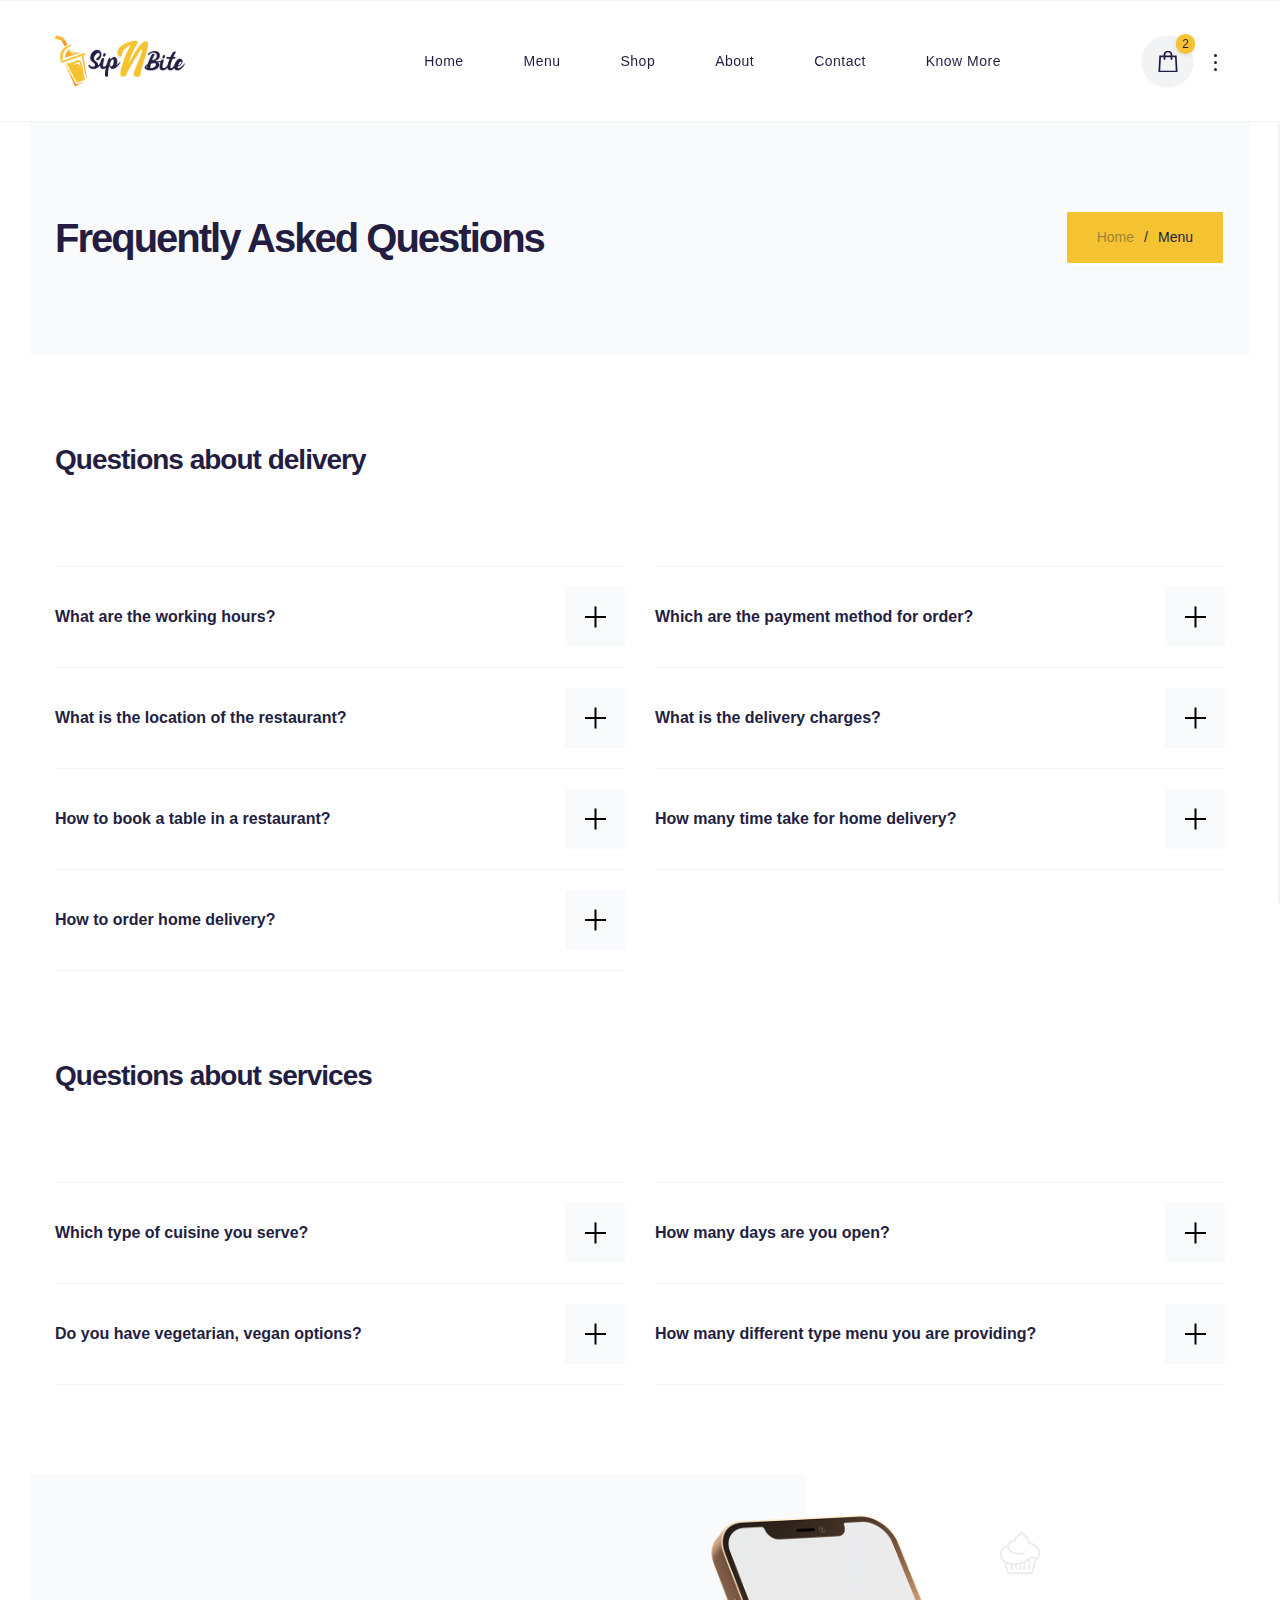
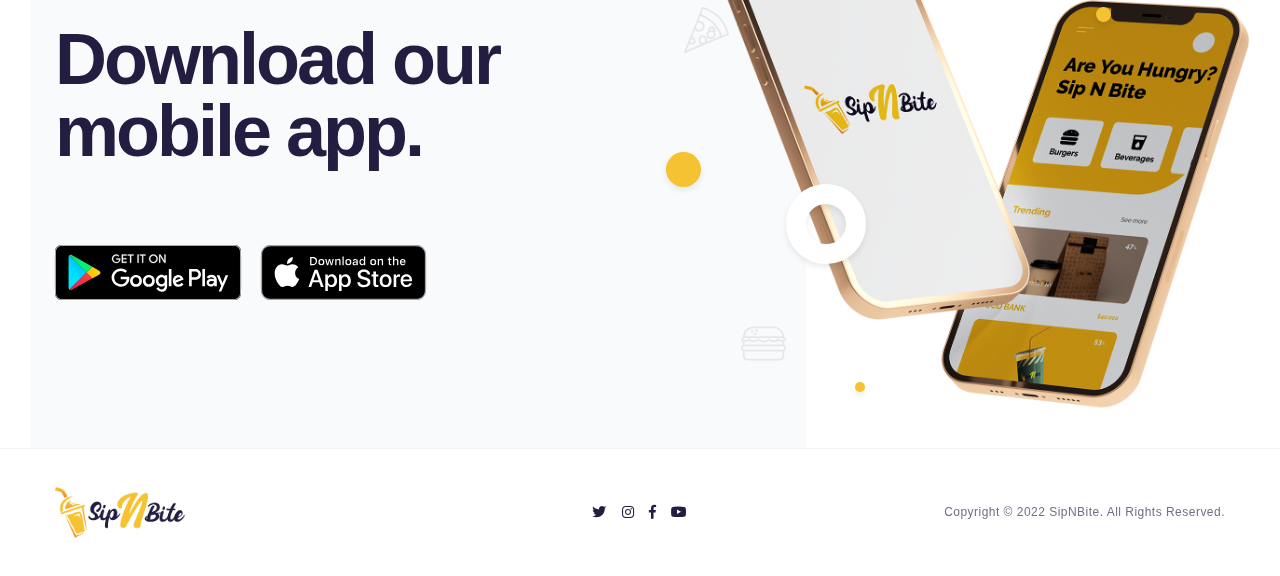
==== faq.html @ 58cc117c "Add files via upload" ====
<!DOCTYPE html>
<html lang="zxx">


<meta http-equiv="content-type" content="text/html;charset=utf-8" />
<head>
  <meta charset="UTF-8">
  <meta name="viewport" content="width=device-width, initial-scale=1.0">
  <meta http-equiv="X-UA-Compatible" content="ie=edge">
  <!-- color of address bar in mobile browser -->
  <meta name="theme-color" content="#F5C332">
  <!-- favicon  -->
  <link rel="shortcut icon" href="img/ui/logo.ico" type="image/x-icon">
  <!-- font awesome css -->
  <link rel="stylesheet" href="css/plugins/font-awesome.min.css">
  <!-- bootstrap css -->
  <link rel="stylesheet" href="css/plugins/bootstrap.min.css">
  <!-- swiper css -->
  <link rel="stylesheet" href="css/plugins/swiper.min.css">
  <!-- datepicker css -->
  <link rel="stylesheet" href="css/plugins/datepicker.css">
  <!-- mapbox css -->
  <link href="css/plugins/mapbox-style.css" rel='stylesheet'>
  <!-- fancybox css -->
  <link rel="stylesheet" href="css/plugins/fancybox.min.css">
  <!-- sipnbite css -->
  <link rel="stylesheet" href="css/style.css">
  <!-- page title -->
  <title>SipNBite</title>
</head>

<body>
  <!-- app wrapper -->
  <div class="sb-app">
    <!-- preloader -->
    <div class="sb-preloader">
      <div class="sb-preloader-bg"></div>
      <div class="sb-preloader-body">
        <div class="sb-loading">
          <div class="sb-percent"><span class="sb-preloader-number" data-count="101">00</span><span>%</span></div>
        </div>
        <div class="sb-loading-bar">
          <div class="sb-bar"></div>
        </div>
      </div>
    </div>
    <!-- preloader end -->
    <!-- click effect -->
    <div class="sb-click-effect"></div>
    <!-- loader -->
    <div class="sb-load"></div>
    <!-- top bar -->
    <div class="sb-top-bar-frame">
      <div class="sb-top-bar-bg"></div>
      <div class="container">
        <div class="sb-top-bar">
          <a href="index.html" class="sb-logo-frame">
            <!-- logo img -->
            <img src="img/ui/logo.png" alt="sipnbite">
          </a>
          <!-- menu -->
          <div class="sb-right-side">
            <nav id="sb-dynamic-menu" class="sb-menu-transition">
              <ul class="sb-navigation">
                <li>
                  <a href="index.html">Home</a>
                </li>
                <li>
                  <a href="menu.html">Menu</a>
                </li>
                <li>
                  <a href="shop.html">Shop</a>
                </li>
                <li>
                  <a href="about.html">About</a>
                </li>
                <li>
                  <a href="contact.html">Contact</a>
                </li>
                <li class="sb-has-children">
                  <a href="">Know More</a>
                  <ul>
                    <li><a href="gallery.html">Gallery</a></li>
                    <li><a href="reservation.html">Reservation</a></li>
                    <li><a href="faq.html">FAQ</a></li>
                  </ul>
                </li>
              </ul>
            </nav>
            <div class="sb-buttons-frame">
              <!-- button -->
              <div class="sb-btn sb-btn-2 sb-btn-gray sb-btn-icon sb-m-0 sb-btn-cart">
                <span class="sb-icon">
                  <img src="img/ui/icons/cart.svg" alt="icon">
                </span>
                <i class="sb-cart-number">2</i>
              </div>
              <!-- button end -->
              <!-- menu btn -->
              <div class="sb-menu-btn"><span></span></div>
              <!-- info btn -->
              <div class="sb-info-btn"><span></span></div>
            </div>
          </div>
        </div>
      </div>
      <!-- info bar -->
      <div class="sb-info-bar">
        <div class="sb-infobar-content">
          <div class="sb-ib-title-frame sb-mb-30">
            <h4>Contact</h4><i class="fas fa-arrow-down"></i>
          </div>
          <ul class="sb-list sb-mb-30">
            <li><b>Address:</b><span>25 Waverley Rd, Malvern East</span></li>
            <li><b>Working hours:</b><span> 11:00am - 01:30am</span></li>
            <li><b>Phone:</b><span> 03 9563 5738</span></li>
            <li><b>Email:</b><span>contact@sipnbite.com</span></li>
          </ul>
        </div>
        <div class="sb-info-bar-footer">
          <ul class="sb-social">
            <li><a href="#."><i class="fab fa-twitter"></i></a></li>
            <li><a href="#."><i class="fab fa-instagram"></i></a></li>
            <li><a href="#."><i class="fab fa-facebook-f"></i></a></li>
            <li><a href="#."><i class="fab fa-youtube"></i></a></li>
          </ul>
        </div>
      </div>
      <!-- info bar end -->
      <!-- minicart -->
      <div class="sb-minicart">
        <div class="sb-minicart-content">
          <div class="sb-ib-title-frame sb-mb-30">
            <h4>Your order.</h4><i class="fas fa-arrow-down"></i>
          </div>
          <a href="product.html" class="sb-menu-item sb-menu-item-sm sb-mb-15">
            <div class="sb-cover-frame">
              <img src="img/menu/kebabs/ck.jpg" alt="product">
            </div>
            <div class="sb-card-tp">
              <h4 class="sb-card-title">Chicken Kebab</h4>
              <div class="sb-price"><sub>$</sub> 10.99</div>
            </div>
          </a>
          <a href="product.html" class="sb-menu-item sb-menu-item-sm sb-mb-15">
            <div class="sb-cover-frame">
              <img src="img/menu/vegetarian/fw.jpg" alt="product">
            </div>
            <div class="sb-card-tp">
              <h4 class="sb-card-title">Falafel</h4>
              <div class="sb-price"><sub>$</sub> 10.99</div>
            </div>
          </a>
        </div>
        <div class="sb-minicart-footer">
          <!-- button -->
          <a href="cart.html" class="sb-btn sb-btn-gray sb-btn-text">
            <span>View order</span>
          </a>
          <!-- button end -->
          <!-- button -->
          <a href="checkout.html" class="sb-btn sb-btn-text">
            <span>Checkout</span>
          </a>
          <!-- button end -->
        </div>
      </div>
      <!-- minicart end -->
    </div>
    <!-- top bar end -->

    <!-- dynamic content -->
    <div id="sb-dynamic-content" class="sb-transition-fade">

      <!-- banner -->
      <section class="sb-banner sb-banner-xs sb-banner-color">
        <div class="container">
          <div class="row">
            <div class="col-lg-12">
              <!-- main title -->
              <div class="sb-main-title-frame">
                <div class="sb-main-title">
                  <h1 class="sb-h2">Frequently Asked Questions</h1>
                  <ul class="sb-breadcrumbs">
                    <li><a href="index.html">Home</a></li>
                    <li><a href="#.">Menu</a></li>
                  </ul>
                </div>
              </div>
              <!-- main title end -->
            </div>
          </div>
        </div>
      </section>
      <!-- banner end -->

      <!-- faq 1 -->
      <section class="sb-p-90-0">
        <div class="container">
          <div class="row">
            <div class="col-lg-12">
              <div class="sb-mb-90">
                <h2 class="sb-cate-title">Questions about delivery</h2>
              </div>
            </div>
            <div class="col-lg-6">
              <ul class="sb-faq">
                <li>
                  <div class="sb-question">
                    <h4>What are the working hours?</h4>
                    <span class="sb-plus-minus-toggle sb-collapsed"></span>
                  </div>
                  <div class="sb-answer sb-text">We are open at Morning 11:00AM and Close at Night 1:30AM</div>
                </li>
                <li>
                  <div class="sb-question">
                    <h4>What is the location of the restaurant?</h4>
                    <span class="sb-plus-minus-toggle sb-collapsed"></span>
                  </div>
                  <div class="sb-answer sb-text">We are located at 26 Waverley Rd, Malvern East VIC 3145, Australia</div>
                </li>
                <li>
                  <div class="sb-question">
                    <h4>How to book a table in a restaurant?</h4>
                    <span class="sb-plus-minus-toggle sb-collapsed"></span>
                  </div>
                  <div class="sb-answer sb-text">Visit our website and click on Know More, you can see reservation option and there you have to provide some details about you in form and click reserve button for booking table. we will inform you via message.</div>
                </li>
                <li>
                  <div class="sb-question">
                    <h4>How to order home delivery?</h4>
                    <span class="sb-plus-minus-toggle sb-collapsed"></span>
                  </div>
                  <div class="sb-answer sb-text">Click on shop page and you can see some popular and best selling items. If you want more items to see then you need to click on view all button for browse full menu. From where you can all restaurant menu items. <br> Which product you want to order just only you have to click on add to cart and from cart you can check out. </div>
                </li>
              </ul>
            </div>
            <div class="col-lg-6">
              <ul class="sb-faq">
                <li>
                  <div class="sb-question">
                    <h4>Which are the payment method for order?</h4>
                    <span class="sb-plus-minus-toggle sb-collapsed"></span>
                  </div>
                  <div class="sb-answer sb-text">We are offering net banking and cash on delivery. So you can order with your comfortable method.</div>
                </li>
                <li>
                  <div class="sb-question">
                    <h4>What is the delivery charges?</h4>
                    <span class="sb-plus-minus-toggle sb-collapsed"></span>
                  </div>
                  <div class="sb-answer sb-text">We are offering FREE delivery on order above $25. If order is less than $25 then we are charges $5.</div>
                </li>
                <li>
                  <div class="sb-question">
                    <h4>How many time take for home delivery?</h4>
                    <span class="sb-plus-minus-toggle sb-collapsed"></span>
                  </div>
                  <div class="sb-answer sb-text">Generally it will take 20 to 30 minutes for delivery.</div>
                </li>
              </ul>
            </div>
          </div>
        </div>
      </section>
      <!-- faq 1 end -->

      <!-- faq 2 -->
      <section class="sb-p-90-90">
        <div class="container">
          <div class="row">
            <div class="col-lg-12">
              <div class="sb-mb-90">
                <h2 class="sb-cate-title">Questions about services</h2>
              </div>
            </div>
            <div class="col-lg-6">
              <ul class="sb-faq">
                <li>
                  <div class="sb-question">
                    <h4>Which type of cuisine you serve?</h4>
                    <span class="sb-plus-minus-toggle sb-collapsed"></span>
                  </div>
                  <div class="sb-answer sb-text">We are serving Turkish cuision in our restaurant.</div>
                </li>
                <li>
                  <div class="sb-question">
                    <h4>Do you have vegetarian, vegan options?</h4>
                    <span class="sb-plus-minus-toggle sb-collapsed"></span>
                  </div>
                  <div class="sb-answer sb-text">Yes, We are offering vegetarian and vegan. But we are offering Non-veg also. </div>
                </li>
                
              </ul>
            </div>
            <div class="col-lg-6">
              <ul class="sb-faq">
                <li>
                  <div class="sb-question">
                    <h4>How many days are you open?</h4>
                    <span class="sb-plus-minus-toggle sb-collapsed"></span>
                  </div>
                  <div class="sb-answer sb-text">We are open all days from morning 11:00 am to night 1:30 am.</div>
                </li>
                <li>
                  <div class="sb-question">
                    <h4>How many different type menu you are providing?</h4>
                    <span class="sb-plus-minus-toggle sb-collapsed"></span>
                  </div>
                  <div class="sb-answer sb-text">We are providing Kebabs, Sides, Sopus, Pides, Mains, vegetarian, Drinks and Desserts.</div>
                </li>
              </ul>
            </div>
          </div>
        </div>
      </section>
      <!-- faq 2 end -->

      <!-- call to action -->
      <section class="sb-call-to-action">
        <div class="sb-bg-3"></div>
        <div class="container">
          <div class="row">
            <div class="col-lg-6 align-self-center">
              <div class="sb-cta-text">
                <h2 class="sb-h1 sb-mb-30">Download our mobile app.</h2><br><br>
                <a href="#." target="_blank" data-no-swup class="sb-download-btn"><img src="img/buttons/1.svg" alt="img"></a>
                <a href="#." target="_blank" data-no-swup class="sb-download-btn"><img src="img/buttons/2.svg" alt="img"></a>
              </div>
            </div>
            <div class="col-lg-6">
              <div class="sb-illustration-3">
                <img src="img/illustrations/phones.png" alt="phones" class="sb-phones">
                <div class="sb-cirkle-1"></div>
                <div class="sb-cirkle-2"></div>
                <div class="sb-cirkle-3"></div>
                <div class="sb-cirkle-4"></div>
                <img src="img/illustrations/1.svg" alt="phones" class="sb-pik-1">
                <img src="img/illustrations/2.svg" alt="phones" class="sb-pik-2">
                <img src="img/illustrations/3.svg" alt="phones" class="sb-pik-3">
              </div>
            </div>
          </div>
        </div>
      </section>
      <!-- call to action end -->

      <!-- footer -->
      <footer>
        <div class="container">
          <div class="sb-footer-frame">
            <a href="index.html" class="sb-logo-frame">
              <!-- logo img -->
              <img src="img/ui/logo.png" alt="sipnbite">
            </a>
            <ul class="sb-social">
              <li><a href="#."><i class="fab fa-twitter"></i></a></li>
              <li><a href="#."><i class="fab fa-instagram"></i></a></li>
              <li><a href="#."><i class="fab fa-facebook-f"></i></a></li>
              <li><a href="#."><i class="fab fa-youtube"></i></a></li>
            </ul>
            <div class="sb-copy">Copyright &copy; 2022 SipNBite. All Rights Reserved.</div>
          </div>
        </div>
      </footer>
      <!-- footer end -->

    </div>
    <!-- dynamic content end -->

  </div>
  <!-- app wrapper end -->

  <!-- jquery js -->
  <script src="js/plugins/jquery.min.js"></script>
  <!-- smooth scroll js -->
  <script src="js/plugins/smooth-scroll.js"></script>
  <!-- swup js -->
  <script src="js/plugins/swup.min.js"></script>
  <!-- swiper js -->
  <script src="js/plugins/swiper.min.js"></script>
  <!-- datepicker js -->
  <script src="js/plugins/datepicker.js"></script>
  <!-- isotope js -->
  <script src="js/plugins/isotope.js"></script>
  <!-- sticky -->
  <script src="js/plugins/sticky.js"></script>
  <!-- mapbox js -->
  <script src="js/plugins/mapbox.min.js"></script>
  <!-- fancybox js -->
  <script src="js/plugins/fancybox.min.js"></script>
  <!-- sipnbite js -->
  <script src="js/main.js"></script>

</body>


</html>
---- css/plugins/datepicker.css ----
.datepicker--cells{display:-webkit-flex;display:-ms-flexbox;display:flex;-webkit-flex-wrap:wrap;-ms-flex-wrap:wrap;flex-wrap:wrap}.datepicker--cell{border-radius:4px;box-sizing:border-box;cursor:pointer;display:-webkit-flex;display:-ms-flexbox;display:flex;position:relative;-webkit-align-items:center;-ms-flex-align:center;align-items:center;-webkit-justify-content:center;-ms-flex-pack:center;justify-content:center;height:32px;z-index:1}.datepicker--cell.-focus-{background:#f0f0f0}.datepicker--cell.-current-{color:#4EB5E6}.datepicker--cell.-current-.-focus-{color:#4a4a4a}.datepicker--cell.-current-.-in-range-{color:#4EB5E6}.datepicker--cell.-in-range-{background:rgba(92,196,239,.1);color:#4a4a4a;border-radius:0}.datepicker--cell.-in-range-.-focus-{background-color:rgba(92,196,239,.2)}.datepicker--cell.-disabled-{cursor:default;color:#aeaeae}.datepicker--cell.-disabled-.-focus-{color:#aeaeae}.datepicker--cell.-disabled-.-in-range-{color:#a1a1a1}.datepicker--cell.-disabled-.-current-.-focus-{color:#aeaeae}.datepicker--cell.-range-from-{border:1px solid rgba(92,196,239,.5);background-color:rgba(92,196,239,.1);border-radius:4px 0 0 4px}.datepicker--cell.-range-to-{border:1px solid rgba(92,196,239,.5);background-color:rgba(92,196,239,.1);border-radius:0 4px 4px 0}.datepicker--cell.-selected-,.datepicker--cell.-selected-.-current-{color:#fff;background:#5cc4ef}.datepicker--cell.-range-from-.-range-to-{border-radius:4px}.datepicker--cell.-selected-{border:none}.datepicker--cell.-selected-.-focus-{background:#45bced}.datepicker--cell:empty{cursor:default}.datepicker--days-names{display:-webkit-flex;display:-ms-flexbox;display:flex;-webkit-flex-wrap:wrap;-ms-flex-wrap:wrap;flex-wrap:wrap;margin:8px 0 3px}.datepicker--day-name{color:#FF9A19;display:-webkit-flex;display:-ms-flexbox;display:flex;-webkit-align-items:center;-ms-flex-align:center;align-items:center;-webkit-justify-content:center;-ms-flex-pack:center;justify-content:center;-webkit-flex:1;-ms-flex:1;flex:1;text-align:center;text-transform:uppercase;font-size:.8em}.-only-timepicker- .datepicker--content,.datepicker--body,.datepicker-inline .datepicker--pointer{display:none}.datepicker--cell-day{width:14.28571%}.datepicker--cells-months{height:170px}.datepicker--cell-month{width:33.33%;height:25%}.datepicker--cells-years,.datepicker--years{height:170px}.datepicker--cell-year{width:25%;height:33.33%}.datepickers-container{position:absolute;left:0;top:0}@media print{.datepickers-container{display:none}}.datepicker{background:#fff;border:1px solid #dbdbdb;box-shadow:0 4px 12px rgba(0,0,0,.15);border-radius:4px;box-sizing:content-box;font-family:Tahoma,sans-serif;font-size:14px;color:#4a4a4a;width:250px;position:absolute;left:-100000px;opacity:0;transition:opacity .3s ease,left 0s .3s,-webkit-transform .3s ease;transition:opacity .3s ease,transform .3s ease,left 0s .3s;transition:opacity .3s ease,transform .3s ease,left 0s .3s,-webkit-transform .3s ease;z-index:100}.datepicker.-from-top-{-webkit-transform:translateY(-8px);transform:translateY(-8px)}.datepicker.-from-right-{-webkit-transform:translateX(8px);transform:translateX(8px)}.datepicker.-from-bottom-{-webkit-transform:translateY(8px);transform:translateY(8px)}.datepicker.-from-left-{-webkit-transform:translateX(-8px);transform:translateX(-8px)}.datepicker.active{opacity:1;-webkit-transform:translate(0);transform:translate(0);transition:opacity .3s ease,left 0s 0s,-webkit-transform .3s ease;transition:opacity .3s ease,transform .3s ease,left 0s 0s;transition:opacity .3s ease,transform .3s ease,left 0s 0s,-webkit-transform .3s ease}.datepicker-inline .datepicker{border-color:#d7d7d7;box-shadow:none;position:static;left:auto;right:auto;opacity:1;-webkit-transform:none;transform:none}.datepicker--content{box-sizing:content-box;padding:4px}.datepicker--pointer{position:absolute;background:#fff;border-top:1px solid #dbdbdb;border-right:1px solid #dbdbdb;width:10px;height:10px;z-index:-1}.datepicker--nav-action:hover,.datepicker--nav-title:hover{background:#f0f0f0}.-top-center- .datepicker--pointer,.-top-left- .datepicker--pointer,.-top-right- .datepicker--pointer{top:calc(100% - 4px);-webkit-transform:rotate(135deg);transform:rotate(135deg)}.-right-bottom- .datepicker--pointer,.-right-center- .datepicker--pointer,.-right-top- .datepicker--pointer{right:calc(100% - 4px);-webkit-transform:rotate(225deg);transform:rotate(225deg)}.-bottom-center- .datepicker--pointer,.-bottom-left- .datepicker--pointer,.-bottom-right- .datepicker--pointer{bottom:calc(100% - 4px);-webkit-transform:rotate(315deg);transform:rotate(315deg)}.-left-bottom- .datepicker--pointer,.-left-center- .datepicker--pointer,.-left-top- .datepicker--pointer{left:calc(100% - 4px);-webkit-transform:rotate(45deg);transform:rotate(45deg)}.-bottom-left- .datepicker--pointer,.-top-left- .datepicker--pointer{left:10px}.-bottom-right- .datepicker--pointer,.-top-right- .datepicker--pointer{right:10px}.-bottom-center- .datepicker--pointer,.-top-center- .datepicker--pointer{left:calc(50% - 10px / 2)}.-left-top- .datepicker--pointer,.-right-top- .datepicker--pointer{top:10px}.-left-bottom- .datepicker--pointer,.-right-bottom- .datepicker--pointer{bottom:10px}.-left-center- .datepicker--pointer,.-right-center- .datepicker--pointer{top:calc(50% - 10px / 2)}.datepicker--body.active{display:block}.datepicker--nav{display:-webkit-flex;display:-ms-flexbox;display:flex;-webkit-justify-content:space-between;-ms-flex-pack:justify;justify-content:space-between;border-bottom:1px solid #efefef;min-height:32px;padding:4px}.-only-timepicker- .datepicker--nav{display:none}.datepicker--nav-action,.datepicker--nav-title{display:-webkit-flex;display:-ms-flexbox;display:flex;cursor:pointer;-webkit-align-items:center;-ms-flex-align:center;align-items:center;-webkit-justify-content:center;-ms-flex-pack:center;justify-content:center}.datepicker--nav-action{width:32px;border-radius:4px;-webkit-user-select:none;-moz-user-select:none;-ms-user-select:none;user-select:none}.datepicker--nav-action.-disabled-{visibility:hidden}.datepicker--nav-action svg{width:32px;height:32px}.datepicker--nav-action path{fill:none;stroke:#9c9c9c;stroke-width:2px}.datepicker--nav-title{border-radius:4px;padding:0 8px}.datepicker--buttons,.datepicker--time{border-top:1px solid #efefef;padding:4px}.datepicker--nav-title i{font-style:normal;color:#9c9c9c;margin-left:5px}.datepicker--nav-title.-disabled-{cursor:default;background:0 0}.datepicker--buttons{display:-webkit-flex;display:-ms-flexbox;display:flex}.datepicker--button{color:#4EB5E6;cursor:pointer;border-radius:4px;-webkit-flex:1;-ms-flex:1;flex:1;display:-webkit-inline-flex;display:-ms-inline-flexbox;display:inline-flex;-webkit-justify-content:center;-ms-flex-pack:center;justify-content:center;-webkit-align-items:center;-ms-flex-align:center;align-items:center;height:32px}.datepicker--button:hover{color:#4a4a4a;background:#f0f0f0}.datepicker--time{display:-webkit-flex;display:-ms-flexbox;display:flex;-webkit-align-items:center;-ms-flex-align:center;align-items:center;position:relative}.datepicker--time.-am-pm- .datepicker--time-sliders{-webkit-flex:0 1 138px;-ms-flex:0 1 138px;flex:0 1 138px;max-width:138px}.-only-timepicker- .datepicker--time{border-top:none}.datepicker--time-sliders{-webkit-flex:0 1 153px;-ms-flex:0 1 153px;flex:0 1 153px;margin-right:10px;max-width:153px}.datepicker--time-label{display:none;font-size:12px}.datepicker--time-current{display:-webkit-flex;display:-ms-flexbox;display:flex;-webkit-align-items:center;-ms-flex-align:center;align-items:center;-webkit-flex:1;-ms-flex:1;flex:1;font-size:14px;text-align:center;margin:0 0 0 10px}.datepicker--time-current-colon{margin:0 2px 3px;line-height:1}.datepicker--time-current-hours,.datepicker--time-current-minutes{line-height:1;font-size:19px;font-family:"Century Gothic",CenturyGothic,AppleGothic,sans-serif;position:relative;z-index:1}.datepicker--time-current-hours:after,.datepicker--time-current-minutes:after{content:'';background:#f0f0f0;border-radius:4px;position:absolute;left:-2px;top:-3px;right:-2px;bottom:-2px;z-index:-1;opacity:0}.datepicker--time-current-hours.-focus-:after,.datepicker--time-current-minutes.-focus-:after{opacity:1}.datepicker--time-current-ampm{text-transform:uppercase;-webkit-align-self:flex-end;-ms-flex-item-align:end;align-self:flex-end;color:#9c9c9c;margin-left:6px;font-size:11px;margin-bottom:1px}.datepicker--time-row{display:-webkit-flex;display:-ms-flexbox;display:flex;-webkit-align-items:center;-ms-flex-align:center;align-items:center;font-size:11px;height:17px;background:linear-gradient(to right,#dedede,#dedede) left 50%/100% 1px no-repeat}.datepicker--time-row:first-child{margin-bottom:4px}.datepicker--time-row input[type=range]{background:0 0;cursor:pointer;-webkit-flex:1;-ms-flex:1;flex:1;height:100%;padding:0;margin:0;-webkit-appearance:none}.datepicker--time-row input[type=range]::-ms-tooltip{display:none}.datepicker--time-row input[type=range]:hover::-webkit-slider-thumb{border-color:#b8b8b8}.datepicker--time-row input[type=range]:hover::-moz-range-thumb{border-color:#b8b8b8}.datepicker--time-row input[type=range]:hover::-ms-thumb{border-color:#b8b8b8}.datepicker--time-row input[type=range]:focus{outline:0}.datepicker--time-row input[type=range]:focus::-webkit-slider-thumb{background:#5cc4ef;border-color:#5cc4ef}.datepicker--time-row input[type=range]:focus::-moz-range-thumb{background:#5cc4ef;border-color:#5cc4ef}.datepicker--time-row input[type=range]:focus::-ms-thumb{background:#5cc4ef;border-color:#5cc4ef}.datepicker--time-row input[type=range]::-webkit-slider-thumb{-webkit-appearance:none;box-sizing:border-box;height:12px;width:12px;border-radius:3px;border:1px solid #dedede;background:#fff;cursor:pointer;transition:background .2s;margin-top:-6px}.datepicker--time-row input[type=range]::-moz-range-thumb{box-sizing:border-box;height:12px;width:12px;border-radius:3px;border:1px solid #dedede;background:#fff;cursor:pointer;transition:background .2s}.datepicker--time-row input[type=range]::-ms-thumb{box-sizing:border-box;height:12px;width:12px;border-radius:3px;border:1px solid #dedede;background:#fff;cursor:pointer;transition:background .2s}.datepicker--time-row input[type=range]::-webkit-slider-runnable-track{border:none;height:1px;cursor:pointer;color:transparent;background:0 0}.datepicker--time-row input[type=range]::-moz-range-track{border:none;height:1px;cursor:pointer;color:transparent;background:0 0}.datepicker--time-row input[type=range]::-ms-track{border:none;height:1px;cursor:pointer;color:transparent;background:0 0}.datepicker--time-row input[type=range]::-ms-fill-lower{background:0 0}.datepicker--time-row input[type=range]::-ms-fill-upper{background:0 0}.datepicker--time-row span{padding:0 12px}.datepicker--time-icon{color:#9c9c9c;border:1px solid;border-radius:50%;font-size:16px;position:relative;margin:0 5px -1px 0;width:1em;height:1em}.datepicker--time-icon:after,.datepicker--time-icon:before{content:'';background:currentColor;position:absolute}.datepicker--time-icon:after{height:.4em;width:1px;left:calc(50% - 1px);top:calc(50% + 1px);-webkit-transform:translateY(-100%);transform:translateY(-100%)}.datepicker--time-icon:before{width:.4em;height:1px;top:calc(50% + 1px);left:calc(50% - 1px)}.datepicker--cell-day.-other-month-,.datepicker--cell-year.-other-decade-{color:#dedede}.datepicker--cell-day.-other-month-:hover,.datepicker--cell-year.-other-decade-:hover{color:#c5c5c5}.-disabled-.-focus-.datepicker--cell-day.-other-month-,.-disabled-.-focus-.datepicker--cell-year.-other-decade-{color:#dedede}.-selected-.datepicker--cell-day.-other-month-,.-selected-.datepicker--cell-year.-other-decade-{color:#fff;background:#a2ddf6}.-selected-.-focus-.datepicker--cell-day.-other-month-,.-selected-.-focus-.datepicker--cell-year.-other-decade-{background:#8ad5f4}.-in-range-.datepicker--cell-day.-other-month-,.-in-range-.datepicker--cell-year.-other-decade-{background-color:rgba(92,196,239,.1);color:#ccc}.-in-range-.-focus-.datepicker--cell-day.-other-month-,.-in-range-.-focus-.datepicker--cell-year.-other-decade-{background-color:rgba(92,196,239,.2)}.datepicker--cell-day.-other-month-:empty,.datepicker--cell-year.-other-decade-:empty{background:0 0;border:none}
---- css/plugins/mapbox-style.css ----
.mapboxgl-map{font:12px/20px Helvetica Neue,Arial,Helvetica,sans-serif;overflow:hidden;position:relative;-webkit-tap-highlight-color:rgba(0,0,0,0)}.mapboxgl-canvas{position:absolute;left:0;top:0}.mapboxgl-map:-webkit-full-screen{width:100%;height:100%}.mapboxgl-canary{background-color:salmon}.mapboxgl-canvas-container.mapboxgl-interactive,.mapboxgl-ctrl-group button.mapboxgl-ctrl-compass{cursor:-webkit-grab;cursor:-moz-grab;cursor:grab;-moz-user-select:none;-webkit-user-select:none;-ms-user-select:none;user-select:none}.mapboxgl-canvas-container.mapboxgl-interactive.mapboxgl-track-pointer{cursor:pointer}.mapboxgl-canvas-container.mapboxgl-interactive:active,.mapboxgl-ctrl-group button.mapboxgl-ctrl-compass:active{cursor:-webkit-grabbing;cursor:-moz-grabbing;cursor:grabbing}.mapboxgl-canvas-container.mapboxgl-touch-zoom-rotate,.mapboxgl-canvas-container.mapboxgl-touch-zoom-rotate .mapboxgl-canvas{touch-action:pan-x pan-y}.mapboxgl-canvas-container.mapboxgl-touch-drag-pan,.mapboxgl-canvas-container.mapboxgl-touch-drag-pan .mapboxgl-canvas{touch-action:pinch-zoom}.mapboxgl-canvas-container.mapboxgl-touch-zoom-rotate.mapboxgl-touch-drag-pan,.mapboxgl-canvas-container.mapboxgl-touch-zoom-rotate.mapboxgl-touch-drag-pan .mapboxgl-canvas{touch-action:none}.mapboxgl-ctrl-bottom-left,.mapboxgl-ctrl-bottom-right,.mapboxgl-ctrl-top-left,.mapboxgl-ctrl-top-right{position:absolute;pointer-events:none;z-index:2}.mapboxgl-ctrl-top-left{top:0;left:0}.mapboxgl-ctrl-top-right{top:0;right:0}.mapboxgl-ctrl-bottom-left{bottom:0;left:0}.mapboxgl-ctrl-bottom-right{right:0;bottom:0}.mapboxgl-ctrl{clear:both;pointer-events:auto;transform:translate(0)}.mapboxgl-ctrl-top-left .mapboxgl-ctrl{margin:10px 0 0 10px;float:left}.mapboxgl-ctrl-top-right .mapboxgl-ctrl{margin:10px 10px 0 0;float:right}.mapboxgl-ctrl-bottom-left .mapboxgl-ctrl{margin:0 0 10px 10px;float:left}.mapboxgl-ctrl-bottom-right .mapboxgl-ctrl{margin:0 10px 10px 0;float:right}.mapboxgl-ctrl-group{border-radius:4px;background:#fff}.mapboxgl-ctrl-group:not(:empty){-moz-box-shadow:0 0 2px rgba(0,0,0,.1);-webkit-box-shadow:0 0 2px rgba(0,0,0,.1);box-shadow:0 0 0 2px rgba(0,0,0,.1)}@media (-ms-high-contrast:active){.mapboxgl-ctrl-group:not(:empty){box-shadow:0 0 0 2px ButtonText}}.mapboxgl-ctrl-group button{width:29px;height:29px;display:block;padding:0;outline:none;border:0;box-sizing:border-box;background-color:transparent;cursor:pointer}.mapboxgl-ctrl-group button+button{border-top:1px solid #ddd}.mapboxgl-ctrl button .mapboxgl-ctrl-icon{display:block;width:100%;height:100%;background-repeat:no-repeat;background-position:50%}@media (-ms-high-contrast:active){.mapboxgl-ctrl-icon{background-color:transparent}.mapboxgl-ctrl-group button+button{border-top:1px solid ButtonText}}.mapboxgl-ctrl button::-moz-focus-inner{border:0;padding:0}.mapboxgl-ctrl-group button:focus{box-shadow:0 0 2px 2px #0096ff}.mapboxgl-ctrl button:disabled{cursor:not-allowed}.mapboxgl-ctrl button:disabled .mapboxgl-ctrl-icon{opacity:.25}.mapboxgl-ctrl button:not(:disabled):hover{background-color:rgba(0,0,0,.05)}.mapboxgl-ctrl-group button:focus:focus-visible{box-shadow:0 0 2px 2px #0096ff}.mapboxgl-ctrl-group button:focus:not(:focus-visible){box-shadow:none}.mapboxgl-ctrl-group button:focus:first-child{border-radius:4px 4px 0 0}.mapboxgl-ctrl-group button:focus:last-child{border-radius:0 0 4px 4px}.mapboxgl-ctrl-group button:focus:only-child{border-radius:inherit}.mapboxgl-ctrl button.mapboxgl-ctrl-zoom-out .mapboxgl-ctrl-icon{background-image:url("data:image/svg+xml;charset=utf-8,%3Csvg width='29' height='29' viewBox='0 0 29 29' xmlns='http://www.w3.org/2000/svg' fill='%23333'%3E%3Cpath d='M10 13c-.75 0-1.5.75-1.5 1.5S9.25 16 10 16h9c.75 0 1.5-.75 1.5-1.5S19.75 13 19 13h-9z'/%3E%3C/svg%3E")}.mapboxgl-ctrl button.mapboxgl-ctrl-zoom-in .mapboxgl-ctrl-icon{background-image:url("data:image/svg+xml;charset=utf-8,%3Csvg width='29' height='29' viewBox='0 0 29 29' xmlns='http://www.w3.org/2000/svg' fill='%23333'%3E%3Cpath d='M14.5 8.5c-.75 0-1.5.75-1.5 1.5v3h-3c-.75 0-1.5.75-1.5 1.5S9.25 16 10 16h3v3c0 .75.75 1.5 1.5 1.5S16 19.75 16 19v-3h3c.75 0 1.5-.75 1.5-1.5S19.75 13 19 13h-3v-3c0-.75-.75-1.5-1.5-1.5z'/%3E%3C/svg%3E")}@media (-ms-high-contrast:active){.mapboxgl-ctrl button.mapboxgl-ctrl-zoom-out .mapboxgl-ctrl-icon{background-image:url("data:image/svg+xml;charset=utf-8,%3Csvg width='29' height='29' viewBox='0 0 29 29' xmlns='http://www.w3.org/2000/svg' fill='%23fff'%3E%3Cpath d='M10 13c-.75 0-1.5.75-1.5 1.5S9.25 16 10 16h9c.75 0 1.5-.75 1.5-1.5S19.75 13 19 13h-9z'/%3E%3C/svg%3E")}.mapboxgl-ctrl button.mapboxgl-ctrl-zoom-in .mapboxgl-ctrl-icon{background-image:url("data:image/svg+xml;charset=utf-8,%3Csvg width='29' height='29' viewBox='0 0 29 29' xmlns='http://www.w3.org/2000/svg' fill='%23fff'%3E%3Cpath d='M14.5 8.5c-.75 0-1.5.75-1.5 1.5v3h-3c-.75 0-1.5.75-1.5 1.5S9.25 16 10 16h3v3c0 .75.75 1.5 1.5 1.5S16 19.75 16 19v-3h3c.75 0 1.5-.75 1.5-1.5S19.75 13 19 13h-3v-3c0-.75-.75-1.5-1.5-1.5z'/%3E%3C/svg%3E")}}@media (-ms-high-contrast:black-on-white){.mapboxgl-ctrl button.mapboxgl-ctrl-zoom-out .mapboxgl-ctrl-icon{background-image:url("data:image/svg+xml;charset=utf-8,%3Csvg width='29' height='29' viewBox='0 0 29 29' xmlns='http://www.w3.org/2000/svg'%3E%3Cpath d='M10 13c-.75 0-1.5.75-1.5 1.5S9.25 16 10 16h9c.75 0 1.5-.75 1.5-1.5S19.75 13 19 13h-9z'/%3E%3C/svg%3E")}.mapboxgl-ctrl button.mapboxgl-ctrl-zoom-in .mapboxgl-ctrl-icon{background-image:url("data:image/svg+xml;charset=utf-8,%3Csvg width='29' height='29' viewBox='0 0 29 29' xmlns='http://www.w3.org/2000/svg'%3E%3Cpath d='M14.5 8.5c-.75 0-1.5.75-1.5 1.5v3h-3c-.75 0-1.5.75-1.5 1.5S9.25 16 10 16h3v3c0 .75.75 1.5 1.5 1.5S16 19.75 16 19v-3h3c.75 0 1.5-.75 1.5-1.5S19.75 13 19 13h-3v-3c0-.75-.75-1.5-1.5-1.5z'/%3E%3C/svg%3E")}}.mapboxgl-ctrl button.mapboxgl-ctrl-fullscreen .mapboxgl-ctrl-icon{background-image:url("data:image/svg+xml;charset=utf-8,%3Csvg width='29' height='29' viewBox='0 0 29 29' xmlns='http://www.w3.org/2000/svg' fill='%23333'%3E%3Cpath d='M24 16v5.5c0 1.75-.75 2.5-2.5 2.5H16v-1l3-1.5-4-5.5 1-1 5.5 4 1.5-3h1zM6 16l1.5 3 5.5-4 1 1-4 5.5 3 1.5v1H7.5C5.75 24 5 23.25 5 21.5V16h1zm7-11v1l-3 1.5 4 5.5-1 1-5.5-4L6 13H5V7.5C5 5.75 5.75 5 7.5 5H13zm11 2.5c0-1.75-.75-2.5-2.5-2.5H16v1l3 1.5-4 5.5 1 1 5.5-4 1.5 3h1V7.5z'/%3E%3C/svg%3E")}.mapboxgl-ctrl button.mapboxgl-ctrl-shrink .mapboxgl-ctrl-icon{background-image:url("data:image/svg+xml;charset=utf-8,%3Csvg width='29' height='29' viewBox='0 0 29 29' xmlns='http://www.w3.org/2000/svg'%3E%3Cpath d='M18.5 16c-1.75 0-2.5.75-2.5 2.5V24h1l1.5-3 5.5 4 1-1-4-5.5 3-1.5v-1h-5.5zM13 18.5c0-1.75-.75-2.5-2.5-2.5H5v1l3 1.5L4 24l1 1 5.5-4 1.5 3h1v-5.5zm3-8c0 1.75.75 2.5 2.5 2.5H24v-1l-3-1.5L25 5l-1-1-5.5 4L17 5h-1v5.5zM10.5 13c1.75 0 2.5-.75 2.5-2.5V5h-1l-1.5 3L5 4 4 5l4 5.5L5 12v1h5.5z'/%3E%3C/svg%3E")}@media (-ms-high-contrast:active){.mapboxgl-ctrl button.mapboxgl-ctrl-fullscreen .mapboxgl-ctrl-icon{background-image:url("data:image/svg+xml;charset=utf-8,%3Csvg width='29' height='29' viewBox='0 0 29 29' xmlns='http://www.w3.org/2000/svg' fill='%23fff'%3E%3Cpath d='M24 16v5.5c0 1.75-.75 2.5-2.5 2.5H16v-1l3-1.5-4-5.5 1-1 5.5 4 1.5-3h1zM6 16l1.5 3 5.5-4 1 1-4 5.5 3 1.5v1H7.5C5.75 24 5 23.25 5 21.5V16h1zm7-11v1l-3 1.5 4 5.5-1 1-5.5-4L6 13H5V7.5C5 5.75 5.75 5 7.5 5H13zm11 2.5c0-1.75-.75-2.5-2.5-2.5H16v1l3 1.5-4 5.5 1 1 5.5-4 1.5 3h1V7.5z'/%3E%3C/svg%3E")}.mapboxgl-ctrl button.mapboxgl-ctrl-shrink .mapboxgl-ctrl-icon{background-image:url("data:image/svg+xml;charset=utf-8,%3Csvg width='29' height='29' viewBox='0 0 29 29' xmlns='http://www.w3.org/2000/svg' fill='%23fff'%3E%3Cpath d='M18.5 16c-1.75 0-2.5.75-2.5 2.5V24h1l1.5-3 5.5 4 1-1-4-5.5 3-1.5v-1h-5.5zM13 18.5c0-1.75-.75-2.5-2.5-2.5H5v1l3 1.5L4 24l1 1 5.5-4 1.5 3h1v-5.5zm3-8c0 1.75.75 2.5 2.5 2.5H24v-1l-3-1.5L25 5l-1-1-5.5 4L17 5h-1v5.5zM10.5 13c1.75 0 2.5-.75 2.5-2.5V5h-1l-1.5 3L5 4 4 5l4 5.5L5 12v1h5.5z'/%3E%3C/svg%3E")}}@media (-ms-high-contrast:black-on-white){.mapboxgl-ctrl button.mapboxgl-ctrl-fullscreen .mapboxgl-ctrl-icon{background-image:url("data:image/svg+xml;charset=utf-8,%3Csvg width='29' height='29' viewBox='0 0 29 29' xmlns='http://www.w3.org/2000/svg'%3E%3Cpath d='M24 16v5.5c0 1.75-.75 2.5-2.5 2.5H16v-1l3-1.5-4-5.5 1-1 5.5 4 1.5-3h1zM6 16l1.5 3 5.5-4 1 1-4 5.5 3 1.5v1H7.5C5.75 24 5 23.25 5 21.5V16h1zm7-11v1l-3 1.5 4 5.5-1 1-5.5-4L6 13H5V7.5C5 5.75 5.75 5 7.5 5H13zm11 2.5c0-1.75-.75-2.5-2.5-2.5H16v1l3 1.5-4 5.5 1 1 5.5-4 1.5 3h1V7.5z'/%3E%3C/svg%3E")}.mapboxgl-ctrl button.mapboxgl-ctrl-shrink .mapboxgl-ctrl-icon{background-image:url("data:image/svg+xml;charset=utf-8,%3Csvg width='29' height='29' viewBox='0 0 29 29' xmlns='http://www.w3.org/2000/svg'%3E%3Cpath d='M18.5 16c-1.75 0-2.5.75-2.5 2.5V24h1l1.5-3 5.5 4 1-1-4-5.5 3-1.5v-1h-5.5zM13 18.5c0-1.75-.75-2.5-2.5-2.5H5v1l3 1.5L4 24l1 1 5.5-4 1.5 3h1v-5.5zm3-8c0 1.75.75 2.5 2.5 2.5H24v-1l-3-1.5L25 5l-1-1-5.5 4L17 5h-1v5.5zM10.5 13c1.75 0 2.5-.75 2.5-2.5V5h-1l-1.5 3L5 4 4 5l4 5.5L5 12v1h5.5z'/%3E%3C/svg%3E")}}.mapboxgl-ctrl button.mapboxgl-ctrl-compass .mapboxgl-ctrl-icon{background-image:url("data:image/svg+xml;charset=utf-8,%3Csvg width='29' height='29' viewBox='0 0 29 29' xmlns='http://www.w3.org/2000/svg' fill='%23333'%3E%3Cpath d='M10.5 14l4-8 4 8h-8z'/%3E%3Cpath d='M10.5 16l4 8 4-8h-8z' fill='%23ccc'/%3E%3C/svg%3E")}@media (-ms-high-contrast:active){.mapboxgl-ctrl button.mapboxgl-ctrl-compass .mapboxgl-ctrl-icon{background-image:url("data:image/svg+xml;charset=utf-8,%3Csvg width='29' height='29' viewBox='0 0 29 29' xmlns='http://www.w3.org/2000/svg' fill='%23fff'%3E%3Cpath d='M10.5 14l4-8 4 8h-8z'/%3E%3Cpath d='M10.5 16l4 8 4-8h-8z' fill='%23999'/%3E%3C/svg%3E")}}@media (-ms-high-contrast:black-on-white){.mapboxgl-ctrl button.mapboxgl-ctrl-compass .mapboxgl-ctrl-icon{background-image:url("data:image/svg+xml;charset=utf-8,%3Csvg width='29' height='29' viewBox='0 0 29 29' xmlns='http://www.w3.org/2000/svg'%3E%3Cpath d='M10.5 14l4-8 4 8h-8z'/%3E%3Cpath d='M10.5 16l4 8 4-8h-8z' fill='%23ccc'/%3E%3C/svg%3E")}}.mapboxgl-ctrl button.mapboxgl-ctrl-geolocate .mapboxgl-ctrl-icon{background-image:url("data:image/svg+xml;charset=utf-8,%3Csvg width='29' height='29' viewBox='0 0 20 20' xmlns='http://www.w3.org/2000/svg' fill='%23333'%3E%3Cpath d='M10 4C9 4 9 5 9 5v.1A5 5 0 005.1 9H5s-1 0-1 1 1 1 1 1h.1A5 5 0 009 14.9v.1s0 1 1 1 1-1 1-1v-.1a5 5 0 003.9-3.9h.1s1 0 1-1-1-1-1-1h-.1A5 5 0 0011 5.1V5s0-1-1-1zm0 2.5a3.5 3.5 0 110 7 3.5 3.5 0 110-7z'/%3E%3Ccircle cx='10' cy='10' r='2'/%3E%3C/svg%3E")}.mapboxgl-ctrl button.mapboxgl-ctrl-geolocate:disabled .mapboxgl-ctrl-icon{background-image:url("data:image/svg+xml;charset=utf-8,%3Csvg width='29' height='29' viewBox='0 0 20 20' xmlns='http://www.w3.org/2000/svg' fill='%23aaa'%3E%3Cpath d='M10 4C9 4 9 5 9 5v.1A5 5 0 005.1 9H5s-1 0-1 1 1 1 1 1h.1A5 5 0 009 14.9v.1s0 1 1 1 1-1 1-1v-.1a5 5 0 003.9-3.9h.1s1 0 1-1-1-1-1-1h-.1A5 5 0 0011 5.1V5s0-1-1-1zm0 2.5a3.5 3.5 0 110 7 3.5 3.5 0 110-7z'/%3E%3Ccircle cx='10' cy='10' r='2'/%3E%3Cpath d='M14 5l1 1-9 9-1-1 9-9z' fill='red'/%3E%3C/svg%3E")}.mapboxgl-ctrl button.mapboxgl-ctrl-geolocate.mapboxgl-ctrl-geolocate-active .mapboxgl-ctrl-icon{background-image:url("data:image/svg+xml;charset=utf-8,%3Csvg width='29' height='29' viewBox='0 0 20 20' xmlns='http://www.w3.org/2000/svg' fill='%2333b5e5'%3E%3Cpath d='M10 4C9 4 9 5 9 5v.1A5 5 0 005.1 9H5s-1 0-1 1 1 1 1 1h.1A5 5 0 009 14.9v.1s0 1 1 1 1-1 1-1v-.1a5 5 0 003.9-3.9h.1s1 0 1-1-1-1-1-1h-.1A5 5 0 0011 5.1V5s0-1-1-1zm0 2.5a3.5 3.5 0 110 7 3.5 3.5 0 110-7z'/%3E%3Ccircle cx='10' cy='10' r='2'/%3E%3C/svg%3E")}.mapboxgl-ctrl button.mapboxgl-ctrl-geolocate.mapboxgl-ctrl-geolocate-active-error .mapboxgl-ctrl-icon{background-image:url("data:image/svg+xml;charset=utf-8,%3Csvg width='29' height='29' viewBox='0 0 20 20' xmlns='http://www.w3.org/2000/svg' fill='%23e58978'%3E%3Cpath d='M10 4C9 4 9 5 9 5v.1A5 5 0 005.1 9H5s-1 0-1 1 1 1 1 1h.1A5 5 0 009 14.9v.1s0 1 1 1 1-1 1-1v-.1a5 5 0 003.9-3.9h.1s1 0 1-1-1-1-1-1h-.1A5 5 0 0011 5.1V5s0-1-1-1zm0 2.5a3.5 3.5 0 110 7 3.5 3.5 0 110-7z'/%3E%3Ccircle cx='10' cy='10' r='2'/%3E%3C/svg%3E")}.mapboxgl-ctrl button.mapboxgl-ctrl-geolocate.mapboxgl-ctrl-geolocate-background .mapboxgl-ctrl-icon{background-image:url("data:image/svg+xml;charset=utf-8,%3Csvg width='29' height='29' viewBox='0 0 20 20' xmlns='http://www.w3.org/2000/svg' fill='%2333b5e5'%3E%3Cpath d='M10 4C9 4 9 5 9 5v.1A5 5 0 005.1 9H5s-1 0-1 1 1 1 1 1h.1A5 5 0 009 14.9v.1s0 1 1 1 1-1 1-1v-.1a5 5 0 003.9-3.9h.1s1 0 1-1-1-1-1-1h-.1A5 5 0 0011 5.1V5s0-1-1-1zm0 2.5a3.5 3.5 0 110 7 3.5 3.5 0 110-7z'/%3E%3C/svg%3E")}.mapboxgl-ctrl button.mapboxgl-ctrl-geolocate.mapboxgl-ctrl-geolocate-background-error .mapboxgl-ctrl-icon{background-image:url("data:image/svg+xml;charset=utf-8,%3Csvg width='29' height='29' viewBox='0 0 20 20' xmlns='http://www.w3.org/2000/svg' fill='%23e54e33'%3E%3Cpath d='M10 4C9 4 9 5 9 5v.1A5 5 0 005.1 9H5s-1 0-1 1 1 1 1 1h.1A5 5 0 009 14.9v.1s0 1 1 1 1-1 1-1v-.1a5 5 0 003.9-3.9h.1s1 0 1-1-1-1-1-1h-.1A5 5 0 0011 5.1V5s0-1-1-1zm0 2.5a3.5 3.5 0 110 7 3.5 3.5 0 110-7z'/%3E%3C/svg%3E")}.mapboxgl-ctrl button.mapboxgl-ctrl-geolocate.mapboxgl-ctrl-geolocate-waiting .mapboxgl-ctrl-icon{-webkit-animation:mapboxgl-spin 2s linear infinite;-moz-animation:mapboxgl-spin 2s infinite linear;-o-animation:mapboxgl-spin 2s infinite linear;-ms-animation:mapboxgl-spin 2s infinite linear;animation:mapboxgl-spin 2s linear infinite}@media (-ms-high-contrast:active){.mapboxgl-ctrl button.mapboxgl-ctrl-geolocate .mapboxgl-ctrl-icon{background-image:url("data:image/svg+xml;charset=utf-8,%3Csvg width='29' height='29' viewBox='0 0 20 20' xmlns='http://www.w3.org/2000/svg' fill='%23fff'%3E%3Cpath d='M10 4C9 4 9 5 9 5v.1A5 5 0 005.1 9H5s-1 0-1 1 1 1 1 1h.1A5 5 0 009 14.9v.1s0 1 1 1 1-1 1-1v-.1a5 5 0 003.9-3.9h.1s1 0 1-1-1-1-1-1h-.1A5 5 0 0011 5.1V5s0-1-1-1zm0 2.5a3.5 3.5 0 110 7 3.5 3.5 0 110-7z'/%3E%3Ccircle cx='10' cy='10' r='2'/%3E%3C/svg%3E")}.mapboxgl-ctrl button.mapboxgl-ctrl-geolocate:disabled .mapboxgl-ctrl-icon{background-image:url("data:image/svg+xml;charset=utf-8,%3Csvg width='29' height='29' viewBox='0 0 20 20' xmlns='http://www.w3.org/2000/svg' fill='%23999'%3E%3Cpath d='M10 4C9 4 9 5 9 5v.1A5 5 0 005.1 9H5s-1 0-1 1 1 1 1 1h.1A5 5 0 009 14.9v.1s0 1 1 1 1-1 1-1v-.1a5 5 0 003.9-3.9h.1s1 0 1-1-1-1-1-1h-.1A5 5 0 0011 5.1V5s0-1-1-1zm0 2.5a3.5 3.5 0 110 7 3.5 3.5 0 110-7z'/%3E%3Ccircle cx='10' cy='10' r='2'/%3E%3Cpath d='M14 5l1 1-9 9-1-1 9-9z' fill='red'/%3E%3C/svg%3E")}.mapboxgl-ctrl button.mapboxgl-ctrl-geolocate.mapboxgl-ctrl-geolocate-active .mapboxgl-ctrl-icon{background-image:url("data:image/svg+xml;charset=utf-8,%3Csvg width='29' height='29' viewBox='0 0 20 20' xmlns='http://www.w3.org/2000/svg' fill='%2333b5e5'%3E%3Cpath d='M10 4C9 4 9 5 9 5v.1A5 5 0 005.1 9H5s-1 0-1 1 1 1 1 1h.1A5 5 0 009 14.9v.1s0 1 1 1 1-1 1-1v-.1a5 5 0 003.9-3.9h.1s1 0 1-1-1-1-1-1h-.1A5 5 0 0011 5.1V5s0-1-1-1zm0 2.5a3.5 3.5 0 110 7 3.5 3.5 0 110-7z'/%3E%3Ccircle cx='10' cy='10' r='2'/%3E%3C/svg%3E")}.mapboxgl-ctrl button.mapboxgl-ctrl-geolocate.mapboxgl-ctrl-geolocate-active-error .mapboxgl-ctrl-icon{background-image:url("data:image/svg+xml;charset=utf-8,%3Csvg width='29' height='29' viewBox='0 0 20 20' xmlns='http://www.w3.org/2000/svg' fill='%23e58978'%3E%3Cpath d='M10 4C9 4 9 5 9 5v.1A5 5 0 005.1 9H5s-1 0-1 1 1 1 1 1h.1A5 5 0 009 14.9v.1s0 1 1 1 1-1 1-1v-.1a5 5 0 003.9-3.9h.1s1 0 1-1-1-1-1-1h-.1A5 5 0 0011 5.1V5s0-1-1-1zm0 2.5a3.5 3.5 0 110 7 3.5 3.5 0 110-7z'/%3E%3Ccircle cx='10' cy='10' r='2'/%3E%3C/svg%3E")}.mapboxgl-ctrl button.mapboxgl-ctrl-geolocate.mapboxgl-ctrl-geolocate-background .mapboxgl-ctrl-icon{background-image:url("data:image/svg+xml;charset=utf-8,%3Csvg width='29' height='29' viewBox='0 0 20 20' xmlns='http://www.w3.org/2000/svg' fill='%2333b5e5'%3E%3Cpath d='M10 4C9 4 9 5 9 5v.1A5 5 0 005.1 9H5s-1 0-1 1 1 1 1 1h.1A5 5 0 009 14.9v.1s0 1 1 1 1-1 1-1v-.1a5 5 0 003.9-3.9h.1s1 0 1-1-1-1-1-1h-.1A5 5 0 0011 5.1V5s0-1-1-1zm0 2.5a3.5 3.5 0 110 7 3.5 3.5 0 110-7z'/%3E%3C/svg%3E")}.mapboxgl-ctrl button.mapboxgl-ctrl-geolocate.mapboxgl-ctrl-geolocate-background-error .mapboxgl-ctrl-icon{background-image:url("data:image/svg+xml;charset=utf-8,%3Csvg width='29' height='29' viewBox='0 0 20 20' xmlns='http://www.w3.org/2000/svg' fill='%23e54e33'%3E%3Cpath d='M10 4C9 4 9 5 9 5v.1A5 5 0 005.1 9H5s-1 0-1 1 1 1 1 1h.1A5 5 0 009 14.9v.1s0 1 1 1 1-1 1-1v-.1a5 5 0 003.9-3.9h.1s1 0 1-1-1-1-1-1h-.1A5 5 0 0011 5.1V5s0-1-1-1zm0 2.5a3.5 3.5 0 110 7 3.5 3.5 0 110-7z'/%3E%3C/svg%3E")}}@media (-ms-high-contrast:black-on-white){.mapboxgl-ctrl button.mapboxgl-ctrl-geolocate .mapboxgl-ctrl-icon{background-image:url("data:image/svg+xml;charset=utf-8,%3Csvg width='29' height='29' viewBox='0 0 20 20' xmlns='http://www.w3.org/2000/svg'%3E%3Cpath d='M10 4C9 4 9 5 9 5v.1A5 5 0 005.1 9H5s-1 0-1 1 1 1 1 1h.1A5 5 0 009 14.9v.1s0 1 1 1 1-1 1-1v-.1a5 5 0 003.9-3.9h.1s1 0 1-1-1-1-1-1h-.1A5 5 0 0011 5.1V5s0-1-1-1zm0 2.5a3.5 3.5 0 110 7 3.5 3.5 0 110-7z'/%3E%3Ccircle cx='10' cy='10' r='2'/%3E%3C/svg%3E")}.mapboxgl-ctrl button.mapboxgl-ctrl-geolocate:disabled .mapboxgl-ctrl-icon{background-image:url("data:image/svg+xml;charset=utf-8,%3Csvg width='29' height='29' viewBox='0 0 20 20' xmlns='http://www.w3.org/2000/svg' fill='%23666'%3E%3Cpath d='M10 4C9 4 9 5 9 5v.1A5 5 0 005.1 9H5s-1 0-1 1 1 1 1 1h.1A5 5 0 009 14.9v.1s0 1 1 1 1-1 1-1v-.1a5 5 0 003.9-3.9h.1s1 0 1-1-1-1-1-1h-.1A5 5 0 0011 5.1V5s0-1-1-1zm0 2.5a3.5 3.5 0 110 7 3.5 3.5 0 110-7z'/%3E%3Ccircle cx='10' cy='10' r='2'/%3E%3Cpath d='M14 5l1 1-9 9-1-1 9-9z' fill='red'/%3E%3C/svg%3E")}}@-webkit-keyframes mapboxgl-spin{0%{-webkit-transform:rotate(0deg)}to{-webkit-transform:rotate(1turn)}}@-moz-keyframes mapboxgl-spin{0%{-moz-transform:rotate(0deg)}to{-moz-transform:rotate(1turn)}}@-o-keyframes mapboxgl-spin{0%{-o-transform:rotate(0deg)}to{-o-transform:rotate(1turn)}}@-ms-keyframes mapboxgl-spin{0%{-ms-transform:rotate(0deg)}to{-ms-transform:rotate(1turn)}}@keyframes mapboxgl-spin{0%{transform:rotate(0deg)}to{transform:rotate(1turn)}}a.mapboxgl-ctrl-logo{width:88px;height:23px;margin:0 0 -4px -4px;display:block;background-repeat:no-repeat;cursor:pointer;overflow:hidden;background-image:url("data:image/svg+xml;charset=utf-8,%3Csvg width='88' height='23' viewBox='0 0 88 23' xmlns='http://www.w3.org/2000/svg' xmlns:xlink='http://www.w3.org/1999/xlink' fill-rule='evenodd'%3E%3Cdefs%3E%3Cpath id='a' d='M11.5 2.25c5.105 0 9.25 4.145 9.25 9.25s-4.145 9.25-9.25 9.25-9.25-4.145-9.25-9.25 4.145-9.25 9.25-9.25zM6.997 15.983c-.051-.338-.828-5.802 2.233-8.873a4.395 4.395 0 013.13-1.28c1.27 0 2.49.51 3.39 1.42.91.9 1.42 2.12 1.42 3.39 0 1.18-.449 2.301-1.28 3.13C12.72 16.93 7 16 7 16l-.003-.017zM15.3 10.5l-2 .8-.8 2-.8-2-2-.8 2-.8.8-2 .8 2 2 .8z'/%3E%3Cpath id='b' d='M50.63 8c.13 0 .23.1.23.23V9c.7-.76 1.7-1.18 2.73-1.18 2.17 0 3.95 1.85 3.95 4.17s-1.77 4.19-3.94 4.19c-1.04 0-2.03-.43-2.74-1.18v3.77c0 .13-.1.23-.23.23h-1.4c-.13 0-.23-.1-.23-.23V8.23c0-.12.1-.23.23-.23h1.4zm-3.86.01c.01 0 .01 0 .01-.01.13 0 .22.1.22.22v7.55c0 .12-.1.23-.23.23h-1.4c-.13 0-.23-.1-.23-.23V15c-.7.76-1.69 1.19-2.73 1.19-2.17 0-3.94-1.87-3.94-4.19 0-2.32 1.77-4.19 3.94-4.19 1.03 0 2.02.43 2.73 1.18v-.75c0-.12.1-.23.23-.23h1.4zm26.375-.19a4.24 4.24 0 00-4.16 3.29c-.13.59-.13 1.19 0 1.77a4.233 4.233 0 004.17 3.3c2.35 0 4.26-1.87 4.26-4.19 0-2.32-1.9-4.17-4.27-4.17zM60.63 5c.13 0 .23.1.23.23v3.76c.7-.76 1.7-1.18 2.73-1.18 1.88 0 3.45 1.4 3.84 3.28.13.59.13 1.2 0 1.8-.39 1.88-1.96 3.29-3.84 3.29-1.03 0-2.02-.43-2.73-1.18v.77c0 .12-.1.23-.23.23h-1.4c-.13 0-.23-.1-.23-.23V5.23c0-.12.1-.23.23-.23h1.4zm-34 11h-1.4c-.13 0-.23-.11-.23-.23V8.22c.01-.13.1-.22.23-.22h1.4c.13 0 .22.11.23.22v.68c.5-.68 1.3-1.09 2.16-1.1h.03c1.09 0 2.09.6 2.6 1.55.45-.95 1.4-1.55 2.44-1.56 1.62 0 2.93 1.25 2.9 2.78l.03 5.2c0 .13-.1.23-.23.23h-1.41c-.13 0-.23-.11-.23-.23v-4.59c0-.98-.74-1.71-1.62-1.71-.8 0-1.46.7-1.59 1.62l.01 4.68c0 .13-.11.23-.23.23h-1.41c-.13 0-.23-.11-.23-.23v-4.59c0-.98-.74-1.71-1.62-1.71-.85 0-1.54.79-1.6 1.8v4.5c0 .13-.1.23-.23.23zm53.615 0h-1.61c-.04 0-.08-.01-.12-.03-.09-.06-.13-.19-.06-.28l2.43-3.71-2.39-3.65a.213.213 0 01-.03-.12c0-.12.09-.21.21-.21h1.61c.13 0 .24.06.3.17l1.41 2.37 1.4-2.37a.34.34 0 01.3-.17h1.6c.04 0 .08.01.12.03.09.06.13.19.06.28l-2.37 3.65 2.43 3.7c0 .05.01.09.01.13 0 .12-.09.21-.21.21h-1.61c-.13 0-.24-.06-.3-.17l-1.44-2.42-1.44 2.42a.34.34 0 01-.3.17zm-7.12-1.49c-1.33 0-2.42-1.12-2.42-2.51 0-1.39 1.08-2.52 2.42-2.52 1.33 0 2.42 1.12 2.42 2.51 0 1.39-1.08 2.51-2.42 2.52zm-19.865 0c-1.32 0-2.39-1.11-2.42-2.48v-.07c.02-1.38 1.09-2.49 2.4-2.49 1.32 0 2.41 1.12 2.41 2.51 0 1.39-1.07 2.52-2.39 2.53zm-8.11-2.48c-.01 1.37-1.09 2.47-2.41 2.47s-2.42-1.12-2.42-2.51c0-1.39 1.08-2.52 2.4-2.52 1.33 0 2.39 1.11 2.41 2.48l.02.08zm18.12 2.47c-1.32 0-2.39-1.11-2.41-2.48v-.06c.02-1.38 1.09-2.48 2.41-2.48s2.42 1.12 2.42 2.51c0 1.39-1.09 2.51-2.42 2.51z'/%3E%3C/defs%3E%3Cmask id='c'%3E%3Crect width='100%25' height='100%25' fill='%23fff'/%3E%3Cuse xlink:href='%23a'/%3E%3Cuse xlink:href='%23b'/%3E%3C/mask%3E%3Cg opacity='.3' stroke='%23000' stroke-width='3'%3E%3Ccircle mask='url(%23c)' cx='11.5' cy='11.5' r='9.25'/%3E%3Cuse xlink:href='%23b' mask='url(%23c)'/%3E%3C/g%3E%3Cg opacity='.9' fill='%23fff'%3E%3Cuse xlink:href='%23a'/%3E%3Cuse xlink:href='%23b'/%3E%3C/g%3E%3C/svg%3E")}a.mapboxgl-ctrl-logo.mapboxgl-compact{width:23px}@media (-ms-high-contrast:active){a.mapboxgl-ctrl-logo{background-color:transparent;background-image:url("data:image/svg+xml;charset=utf-8,%3Csvg width='88' height='23' viewBox='0 0 88 23' xmlns='http://www.w3.org/2000/svg' xmlns:xlink='http://www.w3.org/1999/xlink' fill-rule='evenodd'%3E%3Cdefs%3E%3Cpath id='a' d='M11.5 2.25c5.105 0 9.25 4.145 9.25 9.25s-4.145 9.25-9.25 9.25-9.25-4.145-9.25-9.25 4.145-9.25 9.25-9.25zM6.997 15.983c-.051-.338-.828-5.802 2.233-8.873a4.395 4.395 0 013.13-1.28c1.27 0 2.49.51 3.39 1.42.91.9 1.42 2.12 1.42 3.39 0 1.18-.449 2.301-1.28 3.13C12.72 16.93 7 16 7 16l-.003-.017zM15.3 10.5l-2 .8-.8 2-.8-2-2-.8 2-.8.8-2 .8 2 2 .8z'/%3E%3Cpath id='b' d='M50.63 8c.13 0 .23.1.23.23V9c.7-.76 1.7-1.18 2.73-1.18 2.17 0 3.95 1.85 3.95 4.17s-1.77 4.19-3.94 4.19c-1.04 0-2.03-.43-2.74-1.18v3.77c0 .13-.1.23-.23.23h-1.4c-.13 0-.23-.1-.23-.23V8.23c0-.12.1-.23.23-.23h1.4zm-3.86.01c.01 0 .01 0 .01-.01.13 0 .22.1.22.22v7.55c0 .12-.1.23-.23.23h-1.4c-.13 0-.23-.1-.23-.23V15c-.7.76-1.69 1.19-2.73 1.19-2.17 0-3.94-1.87-3.94-4.19 0-2.32 1.77-4.19 3.94-4.19 1.03 0 2.02.43 2.73 1.18v-.75c0-.12.1-.23.23-.23h1.4zm26.375-.19a4.24 4.24 0 00-4.16 3.29c-.13.59-.13 1.19 0 1.77a4.233 4.233 0 004.17 3.3c2.35 0 4.26-1.87 4.26-4.19 0-2.32-1.9-4.17-4.27-4.17zM60.63 5c.13 0 .23.1.23.23v3.76c.7-.76 1.7-1.18 2.73-1.18 1.88 0 3.45 1.4 3.84 3.28.13.59.13 1.2 0 1.8-.39 1.88-1.96 3.29-3.84 3.29-1.03 0-2.02-.43-2.73-1.18v.77c0 .12-.1.23-.23.23h-1.4c-.13 0-.23-.1-.23-.23V5.23c0-.12.1-.23.23-.23h1.4zm-34 11h-1.4c-.13 0-.23-.11-.23-.23V8.22c.01-.13.1-.22.23-.22h1.4c.13 0 .22.11.23.22v.68c.5-.68 1.3-1.09 2.16-1.1h.03c1.09 0 2.09.6 2.6 1.55.45-.95 1.4-1.55 2.44-1.56 1.62 0 2.93 1.25 2.9 2.78l.03 5.2c0 .13-.1.23-.23.23h-1.41c-.13 0-.23-.11-.23-.23v-4.59c0-.98-.74-1.71-1.62-1.71-.8 0-1.46.7-1.59 1.62l.01 4.68c0 .13-.11.23-.23.23h-1.41c-.13 0-.23-.11-.23-.23v-4.59c0-.98-.74-1.71-1.62-1.71-.85 0-1.54.79-1.6 1.8v4.5c0 .13-.1.23-.23.23zm53.615 0h-1.61c-.04 0-.08-.01-.12-.03-.09-.06-.13-.19-.06-.28l2.43-3.71-2.39-3.65a.213.213 0 01-.03-.12c0-.12.09-.21.21-.21h1.61c.13 0 .24.06.3.17l1.41 2.37 1.4-2.37a.34.34 0 01.3-.17h1.6c.04 0 .08.01.12.03.09.06.13.19.06.28l-2.37 3.65 2.43 3.7c0 .05.01.09.01.13 0 .12-.09.21-.21.21h-1.61c-.13 0-.24-.06-.3-.17l-1.44-2.42-1.44 2.42a.34.34 0 01-.3.17zm-7.12-1.49c-1.33 0-2.42-1.12-2.42-2.51 0-1.39 1.08-2.52 2.42-2.52 1.33 0 2.42 1.12 2.42 2.51 0 1.39-1.08 2.51-2.42 2.52zm-19.865 0c-1.32 0-2.39-1.11-2.42-2.48v-.07c.02-1.38 1.09-2.49 2.4-2.49 1.32 0 2.41 1.12 2.41 2.51 0 1.39-1.07 2.52-2.39 2.53zm-8.11-2.48c-.01 1.37-1.09 2.47-2.41 2.47s-2.42-1.12-2.42-2.51c0-1.39 1.08-2.52 2.4-2.52 1.33 0 2.39 1.11 2.41 2.48l.02.08zm18.12 2.47c-1.32 0-2.39-1.11-2.41-2.48v-.06c.02-1.38 1.09-2.48 2.41-2.48s2.42 1.12 2.42 2.51c0 1.39-1.09 2.51-2.42 2.51z'/%3E%3C/defs%3E%3Cmask id='c'%3E%3Crect width='100%25' height='100%25' fill='%23fff'/%3E%3Cuse xlink:href='%23a'/%3E%3Cuse xlink:href='%23b'/%3E%3C/mask%3E%3Cg stroke='%23000' stroke-width='3'%3E%3Ccircle mask='url(%23c)' cx='11.5' cy='11.5' r='9.25'/%3E%3Cuse xlink:href='%23b' mask='url(%23c)'/%3E%3C/g%3E%3Cg fill='%23fff'%3E%3Cuse xlink:href='%23a'/%3E%3Cuse xlink:href='%23b'/%3E%3C/g%3E%3C/svg%3E")}}@media (-ms-high-contrast:black-on-white){a.mapboxgl-ctrl-logo{background-image:url("data:image/svg+xml;charset=utf-8,%3Csvg width='88' height='23' viewBox='0 0 88 23' xmlns='http://www.w3.org/2000/svg' xmlns:xlink='http://www.w3.org/1999/xlink' fill-rule='evenodd'%3E%3Cdefs%3E%3Cpath id='a' d='M11.5 2.25c5.105 0 9.25 4.145 9.25 9.25s-4.145 9.25-9.25 9.25-9.25-4.145-9.25-9.25 4.145-9.25 9.25-9.25zM6.997 15.983c-.051-.338-.828-5.802 2.233-8.873a4.395 4.395 0 013.13-1.28c1.27 0 2.49.51 3.39 1.42.91.9 1.42 2.12 1.42 3.39 0 1.18-.449 2.301-1.28 3.13C12.72 16.93 7 16 7 16l-.003-.017zM15.3 10.5l-2 .8-.8 2-.8-2-2-.8 2-.8.8-2 .8 2 2 .8z'/%3E%3Cpath id='b' d='M50.63 8c.13 0 .23.1.23.23V9c.7-.76 1.7-1.18 2.73-1.18 2.17 0 3.95 1.85 3.95 4.17s-1.77 4.19-3.94 4.19c-1.04 0-2.03-.43-2.74-1.18v3.77c0 .13-.1.23-.23.23h-1.4c-.13 0-.23-.1-.23-.23V8.23c0-.12.1-.23.23-.23h1.4zm-3.86.01c.01 0 .01 0 .01-.01.13 0 .22.1.22.22v7.55c0 .12-.1.23-.23.23h-1.4c-.13 0-.23-.1-.23-.23V15c-.7.76-1.69 1.19-2.73 1.19-2.17 0-3.94-1.87-3.94-4.19 0-2.32 1.77-4.19 3.94-4.19 1.03 0 2.02.43 2.73 1.18v-.75c0-.12.1-.23.23-.23h1.4zm26.375-.19a4.24 4.24 0 00-4.16 3.29c-.13.59-.13 1.19 0 1.77a4.233 4.233 0 004.17 3.3c2.35 0 4.26-1.87 4.26-4.19 0-2.32-1.9-4.17-4.27-4.17zM60.63 5c.13 0 .23.1.23.23v3.76c.7-.76 1.7-1.18 2.73-1.18 1.88 0 3.45 1.4 3.84 3.28.13.59.13 1.2 0 1.8-.39 1.88-1.96 3.29-3.84 3.29-1.03 0-2.02-.43-2.73-1.18v.77c0 .12-.1.23-.23.23h-1.4c-.13 0-.23-.1-.23-.23V5.23c0-.12.1-.23.23-.23h1.4zm-34 11h-1.4c-.13 0-.23-.11-.23-.23V8.22c.01-.13.1-.22.23-.22h1.4c.13 0 .22.11.23.22v.68c.5-.68 1.3-1.09 2.16-1.1h.03c1.09 0 2.09.6 2.6 1.55.45-.95 1.4-1.55 2.44-1.56 1.62 0 2.93 1.25 2.9 2.78l.03 5.2c0 .13-.1.23-.23.23h-1.41c-.13 0-.23-.11-.23-.23v-4.59c0-.98-.74-1.71-1.62-1.71-.8 0-1.46.7-1.59 1.62l.01 4.68c0 .13-.11.23-.23.23h-1.41c-.13 0-.23-.11-.23-.23v-4.59c0-.98-.74-1.71-1.62-1.71-.85 0-1.54.79-1.6 1.8v4.5c0 .13-.1.23-.23.23zm53.615 0h-1.61c-.04 0-.08-.01-.12-.03-.09-.06-.13-.19-.06-.28l2.43-3.71-2.39-3.65a.213.213 0 01-.03-.12c0-.12.09-.21.21-.21h1.61c.13 0 .24.06.3.17l1.41 2.37 1.4-2.37a.34.34 0 01.3-.17h1.6c.04 0 .08.01.12.03.09.06.13.19.06.28l-2.37 3.65 2.43 3.7c0 .05.01.09.01.13 0 .12-.09.21-.21.21h-1.61c-.13 0-.24-.06-.3-.17l-1.44-2.42-1.44 2.42a.34.34 0 01-.3.17zm-7.12-1.49c-1.33 0-2.42-1.12-2.42-2.51 0-1.39 1.08-2.52 2.42-2.52 1.33 0 2.42 1.12 2.42 2.51 0 1.39-1.08 2.51-2.42 2.52zm-19.865 0c-1.32 0-2.39-1.11-2.42-2.48v-.07c.02-1.38 1.09-2.49 2.4-2.49 1.32 0 2.41 1.12 2.41 2.51 0 1.39-1.07 2.52-2.39 2.53zm-8.11-2.48c-.01 1.37-1.09 2.47-2.41 2.47s-2.42-1.12-2.42-2.51c0-1.39 1.08-2.52 2.4-2.52 1.33 0 2.39 1.11 2.41 2.48l.02.08zm18.12 2.47c-1.32 0-2.39-1.11-2.41-2.48v-.06c.02-1.38 1.09-2.48 2.41-2.48s2.42 1.12 2.42 2.51c0 1.39-1.09 2.51-2.42 2.51z'/%3E%3C/defs%3E%3Cmask id='c'%3E%3Crect width='100%25' height='100%25' fill='%23fff'/%3E%3Cuse xlink:href='%23a'/%3E%3Cuse xlink:href='%23b'/%3E%3C/mask%3E%3Cg stroke='%23fff' stroke-width='3' fill='%23fff'%3E%3Ccircle mask='url(%23c)' cx='11.5' cy='11.5' r='9.25'/%3E%3Cuse xlink:href='%23b' mask='url(%23c)'/%3E%3C/g%3E%3Cuse xlink:href='%23a'/%3E%3Cuse xlink:href='%23b'/%3E%3C/svg%3E")}}.mapboxgl-ctrl.mapboxgl-ctrl-attrib{padding:0 5px;background-color:hsla(0,0%,100%,.5);margin:0}@media screen{.mapboxgl-ctrl-attrib.mapboxgl-compact{min-height:20px;padding:0;margin:10px;position:relative;background-color:#fff;border-radius:3px 12px 12px 3px}.mapboxgl-ctrl-attrib.mapboxgl-compact:hover{padding:2px 24px 2px 4px;visibility:visible;margin-top:6px}.mapboxgl-ctrl-bottom-left>.mapboxgl-ctrl-attrib.mapboxgl-compact:hover,.mapboxgl-ctrl-top-left>.mapboxgl-ctrl-attrib.mapboxgl-compact:hover{padding:2px 4px 2px 24px;border-radius:12px 3px 3px 12px}.mapboxgl-ctrl-attrib.mapboxgl-compact .mapboxgl-ctrl-attrib-inner{display:none}.mapboxgl-ctrl-attrib.mapboxgl-compact:hover .mapboxgl-ctrl-attrib-inner{display:block}.mapboxgl-ctrl-attrib.mapboxgl-compact:after{content:"";cursor:pointer;position:absolute;background-image:url("data:image/svg+xml;charset=utf-8,%3Csvg width='24' height='24' viewBox='0 0 20 20' xmlns='http://www.w3.org/2000/svg' fill-rule='evenodd'%3E%3Cpath d='M4 10a6 6 0 1012 0 6 6 0 10-12 0m5-3a1 1 0 102 0 1 1 0 10-2 0m0 3a1 1 0 112 0v3a1 1 0 11-2 0'/%3E%3C/svg%3E");background-color:hsla(0,0%,100%,.5);width:24px;height:24px;box-sizing:border-box;border-radius:12px}.mapboxgl-ctrl-bottom-right>.mapboxgl-ctrl-attrib.mapboxgl-compact:after{bottom:0;right:0}.mapboxgl-ctrl-top-right>.mapboxgl-ctrl-attrib.mapboxgl-compact:after{top:0;right:0}.mapboxgl-ctrl-top-left>.mapboxgl-ctrl-attrib.mapboxgl-compact:after{top:0;left:0}.mapboxgl-ctrl-bottom-left>.mapboxgl-ctrl-attrib.mapboxgl-compact:after{bottom:0;left:0}}@media screen and (-ms-high-contrast:active){.mapboxgl-ctrl-attrib.mapboxgl-compact:after{background-image:url("data:image/svg+xml;charset=utf-8,%3Csvg width='24' height='24' viewBox='0 0 20 20' xmlns='http://www.w3.org/2000/svg' fill-rule='evenodd' fill='%23fff'%3E%3Cpath d='M4 10a6 6 0 1012 0 6 6 0 10-12 0m5-3a1 1 0 102 0 1 1 0 10-2 0m0 3a1 1 0 112 0v3a1 1 0 11-2 0'/%3E%3C/svg%3E")}}@media screen and (-ms-high-contrast:black-on-white){.mapboxgl-ctrl-attrib.mapboxgl-compact:after{background-image:url("data:image/svg+xml;charset=utf-8,%3Csvg width='24' height='24' viewBox='0 0 20 20' xmlns='http://www.w3.org/2000/svg' fill-rule='evenodd'%3E%3Cpath d='M4 10a6 6 0 1012 0 6 6 0 10-12 0m5-3a1 1 0 102 0 1 1 0 10-2 0m0 3a1 1 0 112 0v3a1 1 0 11-2 0'/%3E%3C/svg%3E")}}.mapboxgl-ctrl-attrib a{color:rgba(0,0,0,.75);text-decoration:none}.mapboxgl-ctrl-attrib a:hover{color:inherit;text-decoration:underline}.mapboxgl-ctrl-attrib .mapbox-improve-map{font-weight:700;margin-left:2px}.mapboxgl-attrib-empty{display:none}.mapboxgl-ctrl-scale{background-color:hsla(0,0%,100%,.75);font-size:10px;border:2px solid #333;border-top:#333;padding:0 5px;color:#333;box-sizing:border-box}.mapboxgl-popup{position:absolute;top:0;left:0;display:-webkit-flex;display:flex;will-change:transform;pointer-events:none}.mapboxgl-popup-anchor-top,.mapboxgl-popup-anchor-top-left,.mapboxgl-popup-anchor-top-right{-webkit-flex-direction:column;flex-direction:column}.mapboxgl-popup-anchor-bottom,.mapboxgl-popup-anchor-bottom-left,.mapboxgl-popup-anchor-bottom-right{-webkit-flex-direction:column-reverse;flex-direction:column-reverse}.mapboxgl-popup-anchor-left{-webkit-flex-direction:row;flex-direction:row}.mapboxgl-popup-anchor-right{-webkit-flex-direction:row-reverse;flex-direction:row-reverse}.mapboxgl-popup-tip{width:0;height:0;border:10px solid transparent;z-index:1}.mapboxgl-popup-anchor-top .mapboxgl-popup-tip{-webkit-align-self:center;align-self:center;border-top:none;border-bottom-color:#fff}.mapboxgl-popup-anchor-top-left .mapboxgl-popup-tip{-webkit-align-self:flex-start;align-self:flex-start;border-top:none;border-left:none;border-bottom-color:#fff}.mapboxgl-popup-anchor-top-right .mapboxgl-popup-tip{-webkit-align-self:flex-end;align-self:flex-end;border-top:none;border-right:none;border-bottom-color:#fff}.mapboxgl-popup-anchor-bottom .mapboxgl-popup-tip{-webkit-align-self:center;align-self:center;border-bottom:none;border-top-color:#fff}.mapboxgl-popup-anchor-bottom-left .mapboxgl-popup-tip{-webkit-align-self:flex-start;align-self:flex-start;border-bottom:none;border-left:none;border-top-color:#fff}.mapboxgl-popup-anchor-bottom-right .mapboxgl-popup-tip{-webkit-align-self:flex-end;align-self:flex-end;border-bottom:none;border-right:none;border-top-color:#fff}.mapboxgl-popup-anchor-left .mapboxgl-popup-tip{-webkit-align-self:center;align-self:center;border-left:none;border-right-color:#fff}.mapboxgl-popup-anchor-right .mapboxgl-popup-tip{-webkit-align-self:center;align-self:center;border-right:none;border-left-color:#fff}.mapboxgl-popup-close-button{position:absolute;right:0;top:0;border:0;border-radius:0 3px 0 0;cursor:pointer;background-color:transparent}.mapboxgl-popup-close-button:hover{background-color:rgba(0,0,0,.05)}.mapboxgl-popup-content{position:relative;background:#fff;border-radius:3px;box-shadow:0 1px 2px rgba(0,0,0,.1);padding:10px 10px 15px;pointer-events:auto}.mapboxgl-popup-anchor-top-left .mapboxgl-popup-content{border-top-left-radius:0}.mapboxgl-popup-anchor-top-right .mapboxgl-popup-content{border-top-right-radius:0}.mapboxgl-popup-anchor-bottom-left .mapboxgl-popup-content{border-bottom-left-radius:0}.mapboxgl-popup-anchor-bottom-right .mapboxgl-popup-content{border-bottom-right-radius:0}.mapboxgl-popup-track-pointer{display:none}.mapboxgl-popup-track-pointer *{pointer-events:none;user-select:none}.mapboxgl-map:hover .mapboxgl-popup-track-pointer{display:flex}.mapboxgl-map:active .mapboxgl-popup-track-pointer{display:none}.mapboxgl-marker{position:absolute;top:0;left:0;will-change:transform}.mapboxgl-user-location-dot,.mapboxgl-user-location-dot:before{background-color:#1da1f2;width:15px;height:15px;border-radius:50%}.mapboxgl-user-location-dot:before{content:"";position:absolute;-webkit-animation:mapboxgl-user-location-dot-pulse 2s infinite;-moz-animation:mapboxgl-user-location-dot-pulse 2s infinite;-ms-animation:mapboxgl-user-location-dot-pulse 2s infinite;animation:mapboxgl-user-location-dot-pulse 2s infinite}.mapboxgl-user-location-dot:after{border-radius:50%;border:2px solid #fff;content:"";height:19px;left:-2px;position:absolute;top:-2px;width:19px;box-sizing:border-box;box-shadow:0 0 3px rgba(0,0,0,.35)}@-webkit-keyframes mapboxgl-user-location-dot-pulse{0%{-webkit-transform:scale(1);opacity:1}70%{-webkit-transform:scale(3);opacity:0}to{-webkit-transform:scale(1);opacity:0}}@-ms-keyframes mapboxgl-user-location-dot-pulse{0%{-ms-transform:scale(1);opacity:1}70%{-ms-transform:scale(3);opacity:0}to{-ms-transform:scale(1);opacity:0}}@keyframes mapboxgl-user-location-dot-pulse{0%{transform:scale(1);opacity:1}70%{transform:scale(3);opacity:0}to{transform:scale(1);opacity:0}}.mapboxgl-user-location-dot-stale{background-color:#aaa}.mapboxgl-user-location-dot-stale:after{display:none}.mapboxgl-user-location-accuracy-circle{background-color:rgba(29,161,242,.2);width:1px;height:1px;border-radius:100%}.mapboxgl-crosshair,.mapboxgl-crosshair .mapboxgl-interactive,.mapboxgl-crosshair .mapboxgl-interactive:active{cursor:crosshair}.mapboxgl-boxzoom{position:absolute;top:0;left:0;width:0;height:0;background:#fff;border:2px dotted #202020;opacity:.5}@media print{.mapbox-improve-map{display:none}}
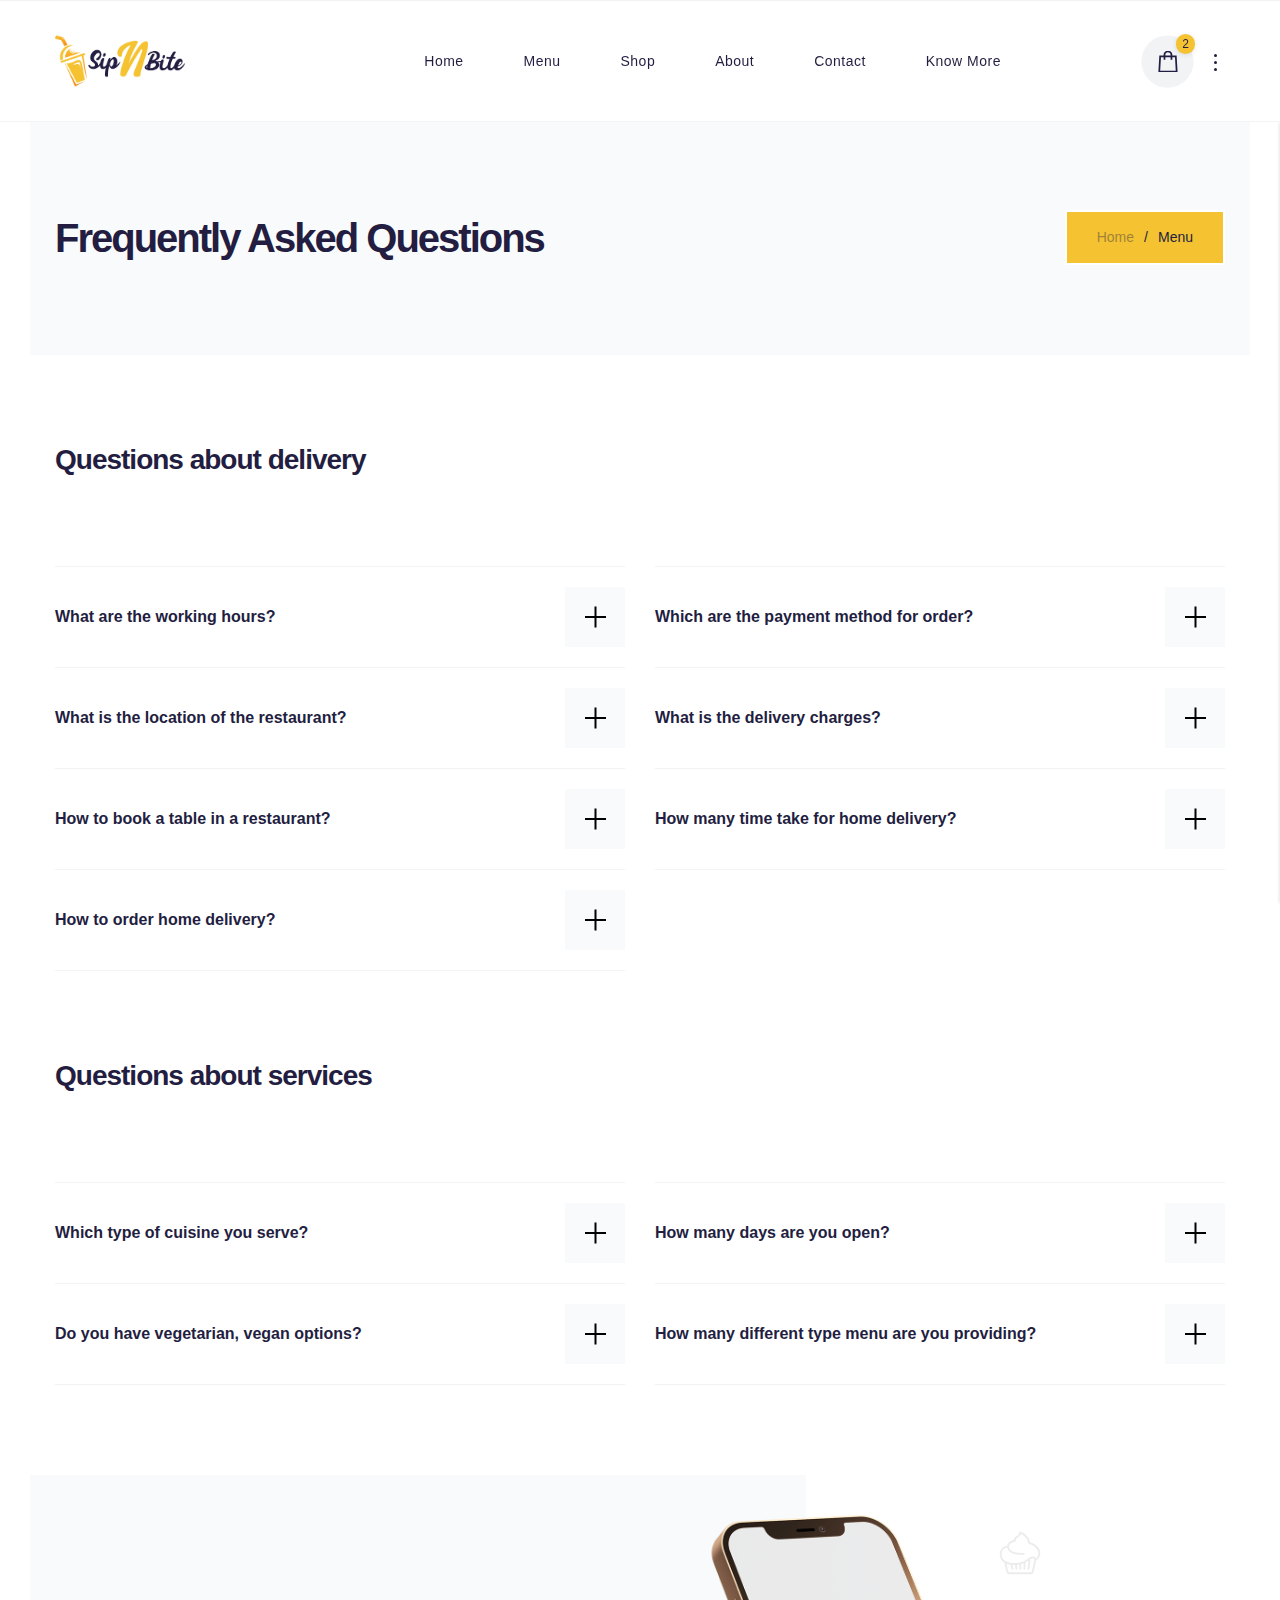
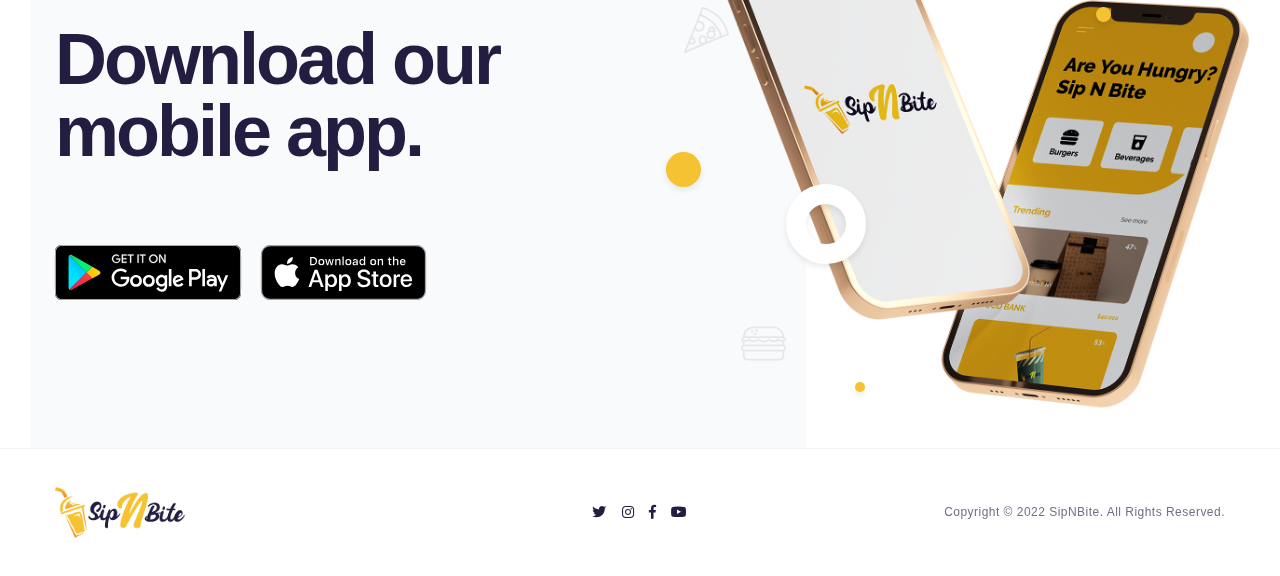
==== commit bc60d955: "Update faq.html" ====
--- a/faq.html
+++ b/faq.html
@@ -82,7 +82,7 @@
                   <ul>
                     <li><a href="gallery.html">Gallery</a></li>
                     <li><a href="reservation.html">Reservation</a></li>
-                    <li><a href="faq.html">FAQ</a></li>
+                    <li class="sb-active"><a href="faq.html">FAQ</a></li>
                   </ul>
                 </li>
               </ul>
@@ -304,10 +304,10 @@
                 </li>
                 <li>
                   <div class="sb-question">
-                    <h4>How many different type menu you are providing?</h4>
-                    <span class="sb-plus-minus-toggle sb-collapsed"></span>
-                  </div>
-                  <div class="sb-answer sb-text">We are providing Kebabs, Sides, Sopus, Pides, Mains, vegetarian, Drinks and Desserts.</div>
+                    <h4>How many different type menu are you providing?</h4>
+                    <span class="sb-plus-minus-toggle sb-collapsed"></span>
+                  </div>
+                  <div class="sb-answer sb-text">We are providing Kebabs, Sides, Soups, Pides, Mains, Vegetarian, Drinks and Desserts.</div>
                 </li>
               </ul>
             </div>
@@ -324,8 +324,8 @@
             <div class="col-lg-6 align-self-center">
               <div class="sb-cta-text">
                 <h2 class="sb-h1 sb-mb-30">Download our mobile app.</h2><br><br>
-                <a href="#." target="_blank" data-no-swup class="sb-download-btn"><img src="img/buttons/1.svg" alt="img"></a>
-                <a href="#." target="_blank" data-no-swup class="sb-download-btn"><img src="img/buttons/2.svg" alt="img"></a>
+                <a href="https://play.google.com/store/apps/details?id=store.dpos.com.sipnbitekebabs" target="_blank" data-no-swup class="sb-download-btn"><img src="img/buttons/1.svg" alt="img"></a>
+                <a href="https://apps.apple.com/us/app/id1510510994" target="_blank" data-no-swup class="sb-download-btn"><img src="img/buttons/2.svg" alt="img"></a>
               </div>
             </div>
             <div class="col-lg-6">
